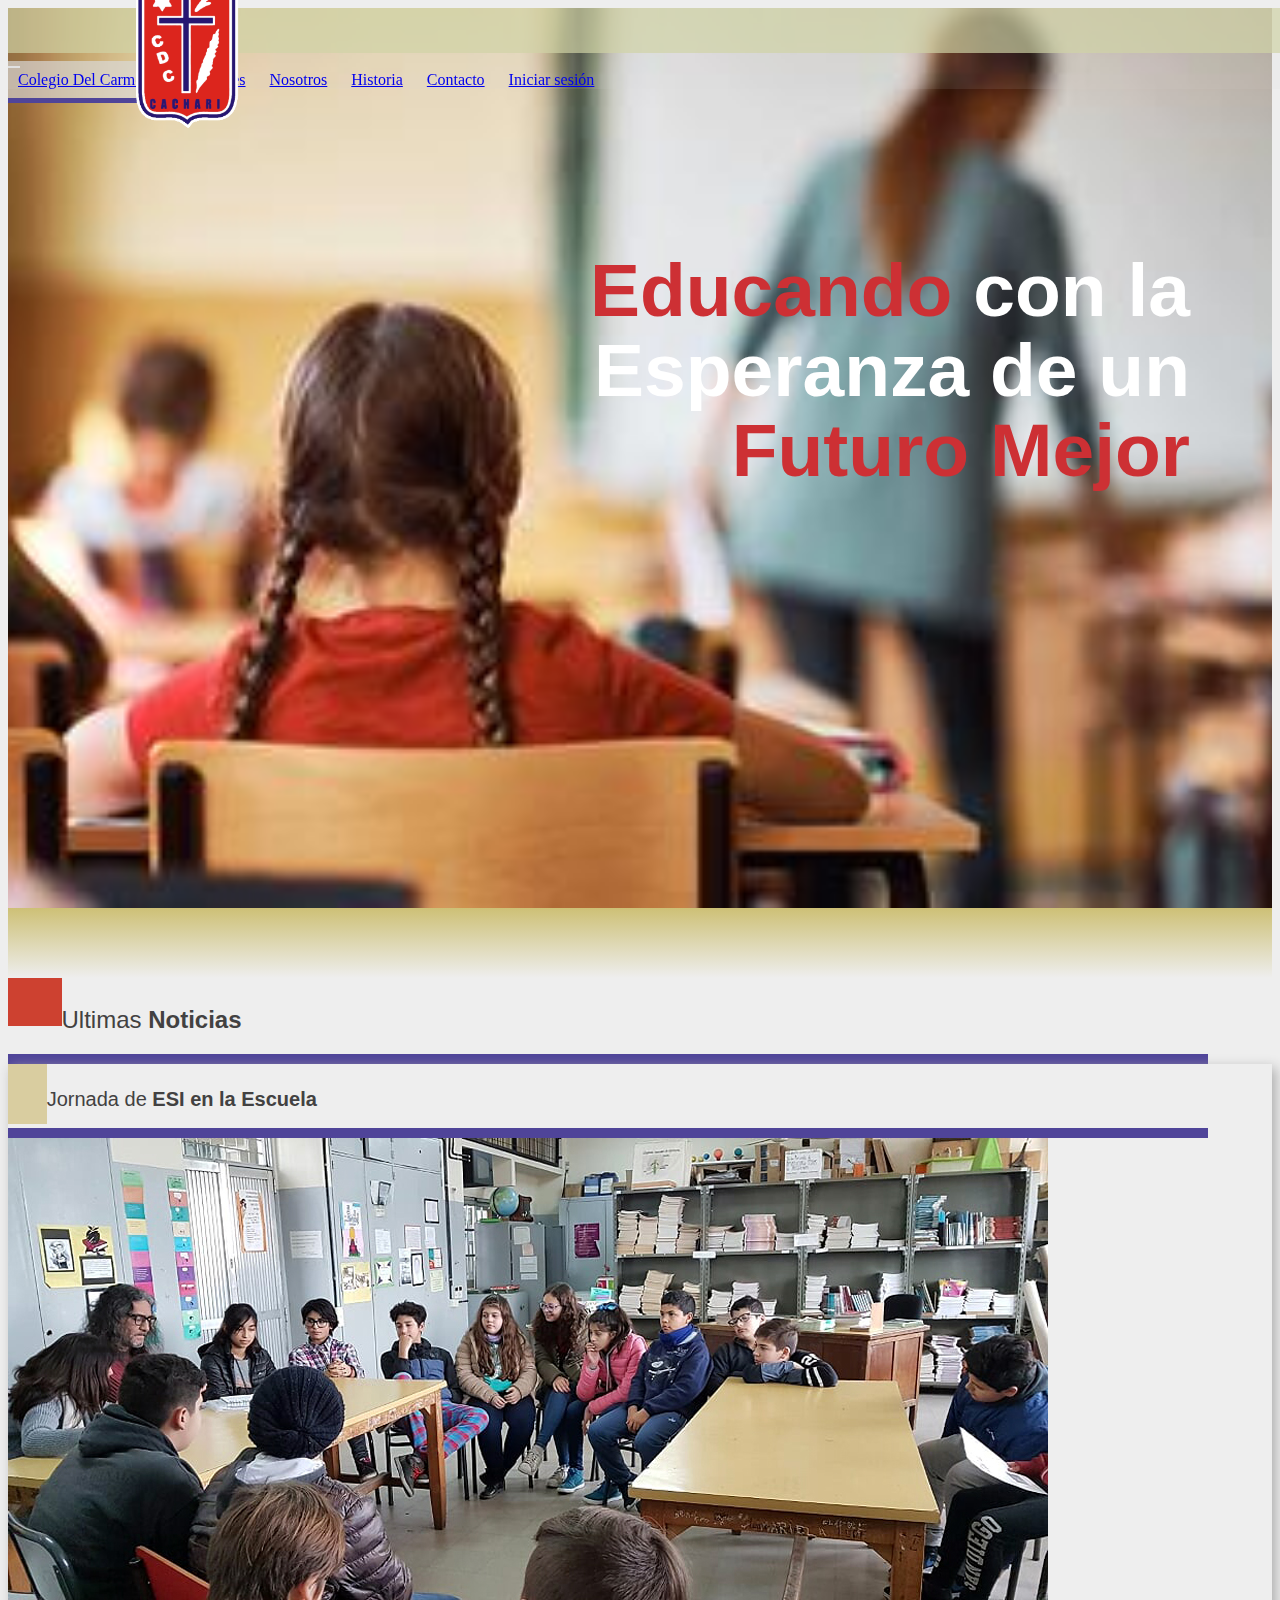
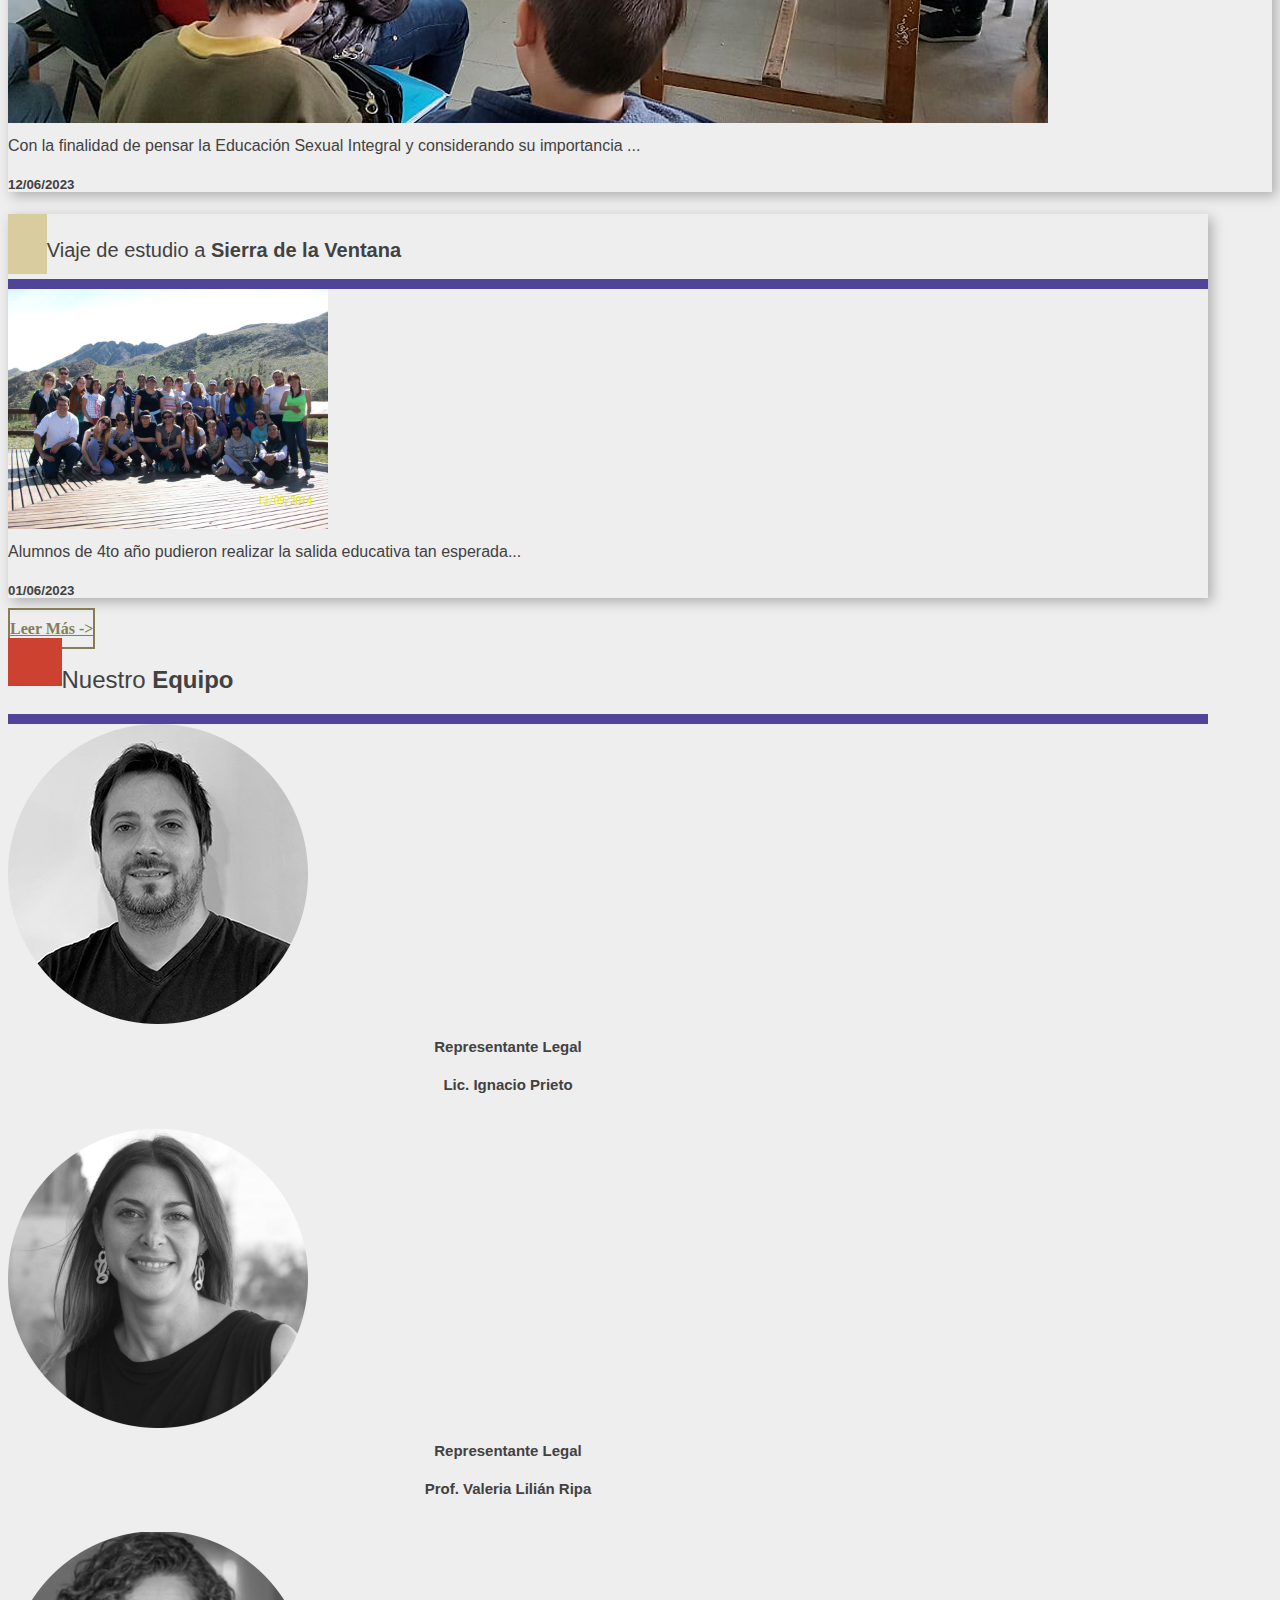
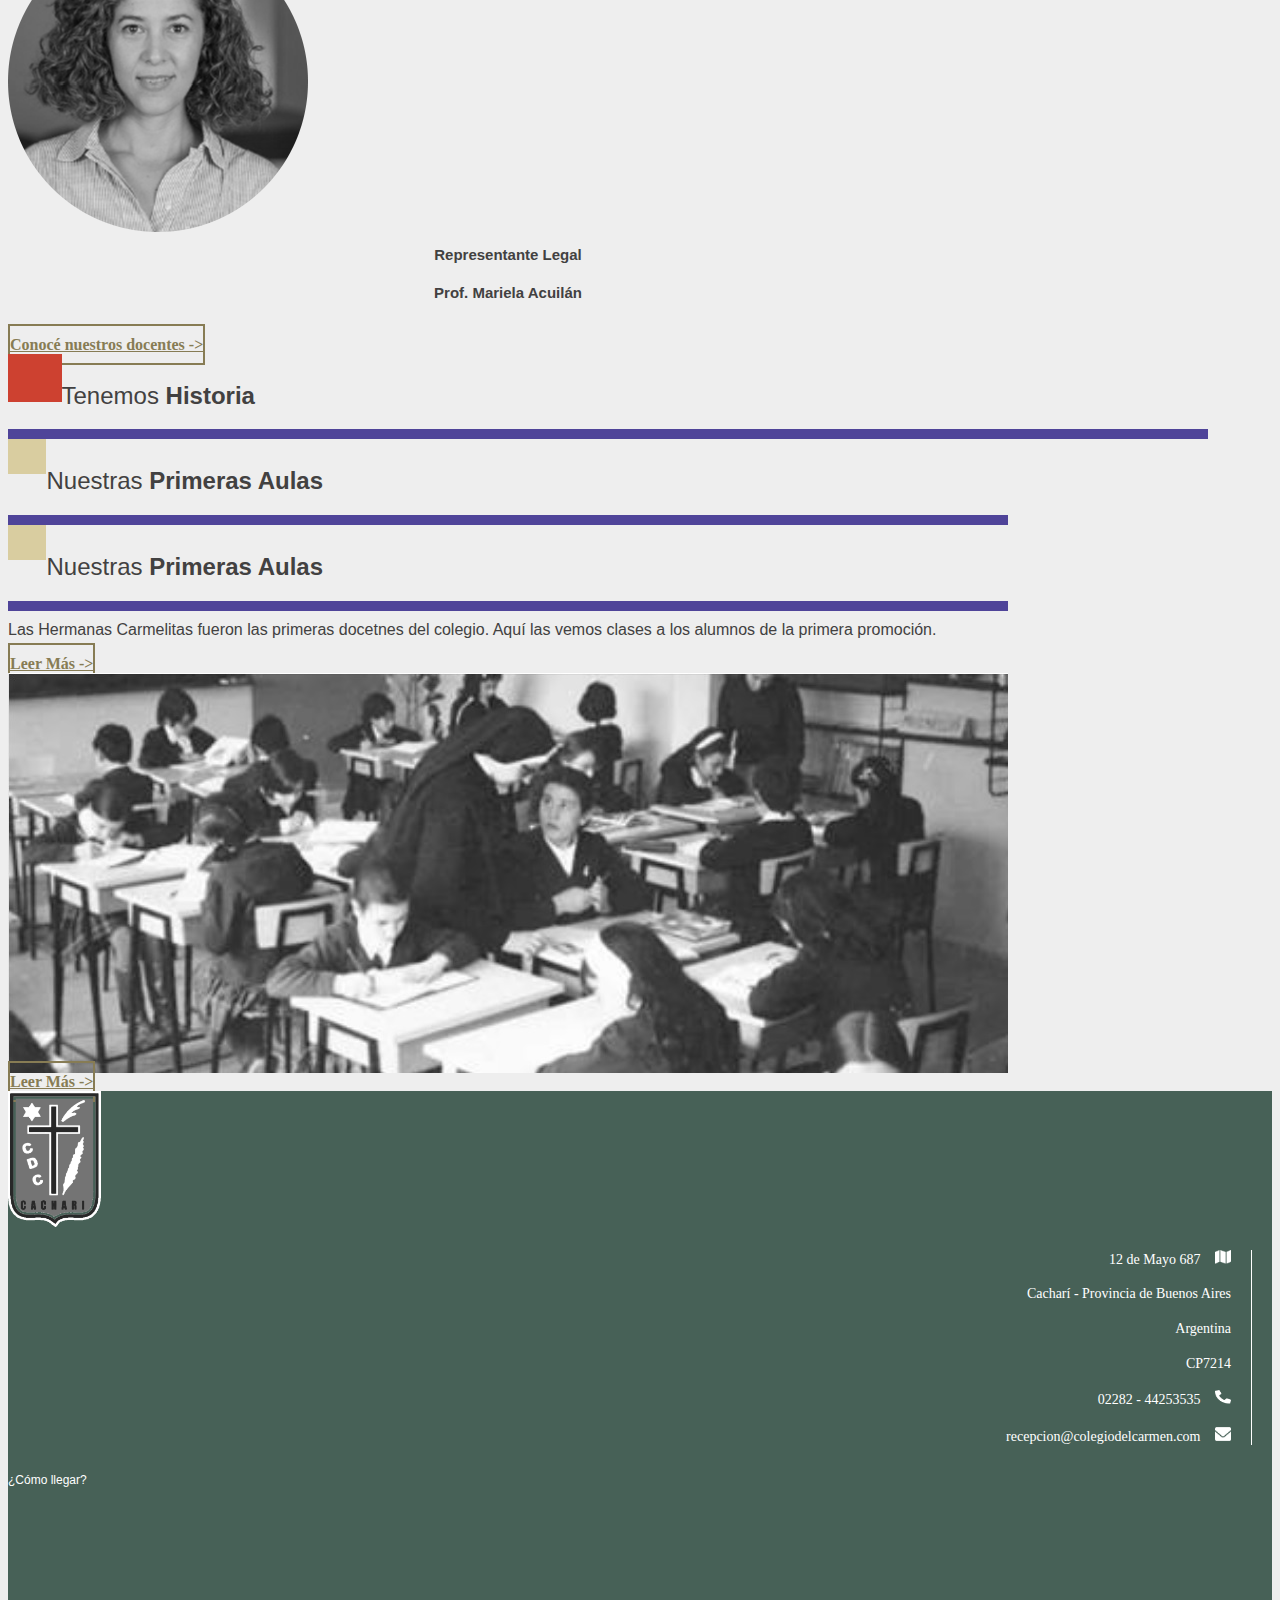
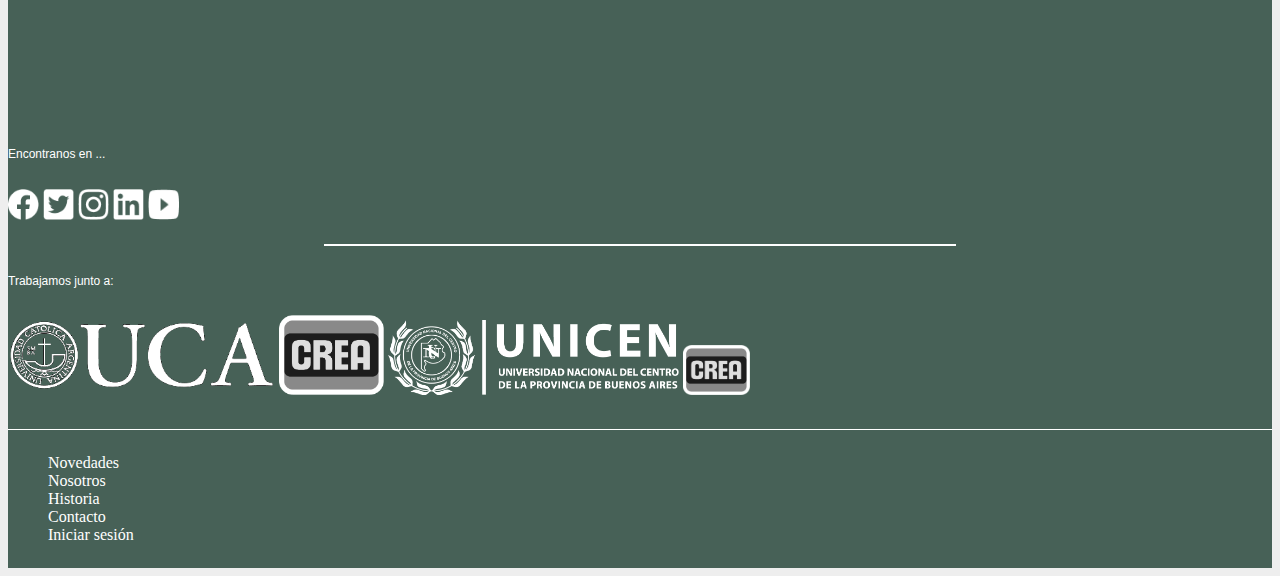
==== index.html @ 720bbff2 "register y comment corregido estilos" ====
<!DOCTYPE html>
<html lang="en">

<head>
    <meta charset="UTF-8">
    <meta http-equiv="X-UA-Compatible" content="IE=edge">
    <meta name="viewport" content="width=device-width, initial-scale=1.0">
    <title>Document</title>

    <link rel="stylesheet" href="./css/style.css">
    <link href="https://cdn.jsdelivr.net/npm/bootstrap@5.3.0/dist/css/bootstrap.min.css" rel="stylesheet"
        integrity="sha384-9ndCyUaIbzAi2FUVXJi0CjmCapSmO7SnpJef0486qhLnuZ2cdeRhO02iuK6FUUVM" crossorigin="anonymous">
</head>

<body class="w-100 p-0 m-0 h-100">

    <div class="container p-0 m-0 w-100">

        <div class="navigation-section">
            <div class="top-nav d-none d-sm-block"></div>
            <nav class="navbar navbar-expand-lg bg-body-tertiary p-0">
                <div class="container-fluid">
                    <a class="navbar-brand" href="index.html"><img src="./img/escudo_big.png" alt=""></a>

                    <button class="navbar-toggler" type="button" data-bs-toggle="collapse"
                        data-bs-target="#navbarNavAltMarkup" aria-controls="navbarNavAltMarkup" aria-expanded="false"
                        aria-label="Toggle navigation">
                        <span class="navbar-toggler-icon"></span>
                    </button>
                    <div class="collapse navbar-collapse" id="navbarNavAltMarkup">
                        <div class="navbar-nav">
                            <a class="nav-link active" aria-current="page" href="index.html">Colegio Del Carmen</a> 
                            <a class="nav-link" href="news.html">Novedades</a>
                            <a class="nav-link" href="nosotros.html">Nosotros</a>
                            <a class="nav-link" href="history.html">Historia</a>
                            <a class="nav-link" href="comment.html">Contacto</a>
                            <a class="nav-link" href="login.html">Iniciar sesión</a>
                        </div>
                    </div>
                </div>
            </nav>
        </div>

        <div class="header">
            <div class="lema">
                <h1><span>Educando</span> con la Esperanza de un <span>Futuro Mejor</span></h1>
            </div>
        </div>

        <div class="separador"></div>



        <section class="">

            <!-- Noticias -->
            <div class="continer">
                <div class="article-header col-12 col-sm-6">
                    <div></div>
                    <h2 class="w-100 w-sm-50 text-center m-0 align-text-bottom">Ultimas <span>Noticias</span></h2>
                </div>
            </div>

            <article class="pe-4 ps-4 p-sm-0 d-block d-sm-flex mb-5 justify-content-center mt-4">

                <div class="container card-news p-4 m-sm-4 w-sm-50 col-12 col-sm-4">
                    <div class="article-header w-100">
                        <div class="article-sub-news"></div>
                        <h2 class="pb-0 ps-3 pt-0 w-100 text-start m-0 align-text-bottom">Jornada de <span>ESI en la
                                Escuela</span></h2>
                    </div>
                    <div class="w-100">
                        <img src="./img/noticia_1.jpg" alt="" class="w-100  mt-4">
                    </div>
                    <p class="lh-lg fw-lighter mt-3">
                        Con la finalidad de pensar la Educación Sexual Integral y considerando su importancia ...
                    </p>
                    <h5 class="text-end mb-0">12/06/2023</h5>
                </div>

                <div class="card-news p-4 m-sm-4 w-sm-50 col-12 col-sm-4">
                    <div class="article-header w-100">
                        <div class="article-sub-news"></div>
                        <h2 class="pb-0 ps-3 pt-0 w-100 text-start m-0 align-text-bottom">Viaje de estudio a
                            <span>Sierra de la Ventana</span></h2>
                    </div>
                    <div class="w-100 ">
                        <img src="./img/noticia_1_cuerpo.jpg" alt="" class="w-100  mt-4 alto">
                    </div>
                    <p class="lh-lg fw-lighter mt-3">
                        Alumnos de 4to año pudieron realizar la salida educativa tan esperada...
                    </p>
                    <h5 class="text-end mb-0">01/06/2023</h5>
                </div>

            

            </article>
            <div class="container d-flex justify-content-center ps-4 pe-4 w-sm-25 mb-5 mb-sm-0 pt-2">
                <a class="btn btn-class col-12 col-sm-5" href="news.html" role="button">Leer Más -></a>
            </div>

            <div class="p-2"></div>

            <!-- Equipo -->
            <div class="container">
                <div class="article-header col-12 col-sm-6">
                    <div></div>
                    <h2 class="w-100 w-sm-50 text-center m-0 align-text-bottom">Nuestro <span>Equipo</span></h2>
                </div>
            </div>

            <article class="container-article container d-flex flex-wrap justify-content-evenly mb-5 mx-sm-auto pt-5">
                <div class="team-card col-6 mt-4 col-sm-4 col-xl-3">
                    <div class="d-flex justify-content-center">
                        <img src="./img/team_1.png" alt="" class="w-75">
                    </div>
                    <h5>Representante Legal</h5>
                    <h6>Lic. Ignacio Prieto</h6>
                </div>
                <div class="team-card col-6 mt-4 col-sm-4 col-xl-3">
                    <div class="d-flex justify-content-center">
                        <img src="./img/team_2.png" alt="" class="w-75">
                    </div>
                    <h5>Representante Legal</h5>
                    <h6>Prof. Valeria Lilián Ripa</h6>
                </div>
                <div class="team-card col-6 mt-4 col-sm-4 col-xl-3">
                    <div class="d-flex justify-content-center">
                        <img src="./img/team_3.png" alt="" class="w-75">
                    </div>
                    <h5>Representante Legal</h5>
                    <h6>Prof. Mariela Acuilán</h6>
                </div>
                <div class=" d-block d-flex justify-content-center w-100 ps-4 pe-4 pt-5 pb-5">
                    <a class="btn btn-class" href="history.html" role="button">Conocé nuestros docentes -></a>
                </div>
                
        
            </article>

            <!-- Equipo -->
            <div class="container">
                <div class="article-header col-12 col-sm-6">
                    <div></div>
                    <h2 class="w-100 w-sm-50 text-center m-0 align-text-bottom">Tenemos <span>Historia</span></h2>
                </div>
            </div>

            <article class="container container-article mb-4">


                <div class="ps-4 pe-4 p-sm-0">
                    <div class="d-sm-none d-flex article-header w-100 w-sm-50 mt-4">
                            <div class="article-sub"></div>
                            <h2 class="pb-0 ps-3 pt-0 w-100 text-start m-0 d-flex align-items-center">Nuestras <span class="ms-1"> Primeras Aulas</span></h2>
                    </div>
                </div>
    
                <div class="d-flex flex-column flex-sm-row flex-sm-row-reverse p-4 mt-sm-4">
                    

                    <div class="d-flex flex-column justify-content-between ps-sm-4">
                        <div class="d-none d-sm-flex article-header w-100 ">
                            <div class="article-sub"></div>
                            <h2 class="pb-0 ps-3 pt-0 w-100 text-start m-0 d-flex align-items-center">Nuestras <span span class="ms-1"> Primeras Aulas</span></h2>
                        </div>
                        <p class="lh-lg fw-lighter mt-sm-4">
                            Las Hermanas Carmelitas fueron las primeras docetnes del colegio.  Aquí  las  vemos clases  a  los  alumnos  de  la primera promoción.
                        </p>
                        <div class="d-none d-sm-block d-flex justify-content-center w-100 mt-4">
                            <a class="btn btn-class" href="#" role="button">Leer Más -></a>
                        </div>
                    </div>
                    <div class="box-img-hist-home">
                        <img src="./img/historia_1.jpg" alt="" class="">
                    </div>
    
                </div>

                <div class="d-sm-none d-block d-flex justify-content-center w-100 ps-4 pe-4">
                    <a class="btn btn-class" href="history.html" role="button">Leer Más -></a>
                </div>
    
            </article>

        </section>

        <footer class="p-4 pb-sm-0 px-sm-5 mt-4 d-flex flex-column align-content-center">
            <div class="container d-sm-flex">
                <div class="footer-escudo d-flex justify-content-center d-flex align-items-center mx-auto mb-4 mb-sm-0 col-12 col-sm-1">
                    <img src="./img/escudo_b&w.png" alt="">
                </div>
                <div class="my-4 my-sm-0 col-12 col-sm-5 d-flex justify-content-center flex-column">
                    <h4>12 de Mayo 687 <span><img src="./img/icon_mapa.png" alt=""></span></h4>
                    <h4 class="me-4 pe-2">Cacharí - Provincia de Buenos Aires</h4>
                    <h4 class="me-4 pe-2">Argentina</h4>
                    <h4 class="me-4 pe-2">CP7214</h4>
                    <h4>02282 - 44253535 <span><img src="./img/icon_tel.png" alt=""></span></h4>
                    <h4>recepcion@colegiodelcarmen.com <span><img src="./img/icon_mail.png" alt=""></span></h4>
                </div>
                <div class="mt-4 col-12 col-sm-6">
                    <h6 class="text-end">¿Cómo llegar?</h6>
                    <iframe src="https://www.google.com/maps/embed?pb=!1m14!1m12!1m3!1d205518.56249482004!2d-59.41587214693602!3d-36.403689784804094!2m3!1f0!2f0!3f0!3m2!1i1024!2i768!4f13.1!5e0!3m2!1ses!2sar!4v1688158934964!5m2!1ses!2sar" 
                    class="w-100" height="200" style="border:0;" allowfullscreen="" loading="lazy" referrerpolicy="no-referrer-when-downgrade"></iframe>
                </div>
            </div>

            <div class="mt-4 social">
                <h6 class="text-center">Encontranos en ...</h6>
                <div class="d-flex justify-content-center">
                    <img class="mx-2" src="./img/icon_fb.png" alt="">
                    <img class="mx-2" src="./img/icon_twitter.png" alt="">
                    <img class="mx-2" src="./img/icon_ig.png" alt="">
                    <img class="mx-2" src="./img/icon_ln.png" alt="">
                    <img class="mx-2" src="./img/icon_ytb.png" alt="">
                </div>
                <hr>
            </div>
            
            <div class="trabajamos-con">
                <h6 class="mt-4">Trabajamos junto a:</h6>
                <div class="d-flex flex-wrap justify-content-around">
                    <img class="logo-uca" src="./img/logo_uca.png" alt="">
                    <img class="logo-crea d-none d-sm-block" src="./img/logo_crea.png" alt="">
                    <img class="logo-unicen"src="./img/logo_unicen.png" alt="">
                    <img class="logo-crea-mobile mt-3 d-block d-sm-none"src="./img/logo_crea.png" alt="">
                </div>
            </div>
            <div class="mb-sm-0 pb-0 footer-menu d-none d-sm-block">
                <ul class="d-flex justify-content-center">
                    <li class="mx-3">
                        <a href="news.html">Novedades</a>
                    </li>
                    <li class="mx-3">
                        <a href="nosotros.html">Nosotros</a>
                    </li>
                    <li class="mx-3">
                        <a href="history.html">Historia</a>
                    </li>
                    <li class="mx-3">
                        <a href="comment.html">Contacto</a>
                    </li>
                    <li class="mx-3">
                        <a href="login.html">Iniciar sesión</a>
                    </li>
                </ul>
            </div>

        </footer>


    </div>



    <script src="https://cdn.jsdelivr.net/npm/@popperjs/core@2.11.8/dist/umd/popper.min.js"
        integrity="sha384-I7E8VVD/ismYTF4hNIPjVp/Zjvgyol6VFvRkX/vR+Vc4jQkC+hVqc2pM8ODewa9r"
        crossorigin="anonymous"></script>
    <script src="https://cdn.jsdelivr.net/npm/bootstrap@5.3.0/dist/js/bootstrap.min.js"
        integrity="sha384-fbbOQedDUMZZ5KreZpsbe1LCZPVmfTnH7ois6mU1QK+m14rQ1l2bGBq41eYeM/fS"
        crossorigin="anonymous"></script>
</body>

</html>
---- css/style.css ----
h1, h2, p, h5, h6{
    font-family: Arial, Helvetica, sans-serif !important;
}
h1,footer h4, footer h6{
    color: white !important;
}

h2, p, h5, h6{
    font-family: Arial, Helvetica, sans-serif !important;
    color: #424141 !important;
}
body{
    background-color: rgb(238, 238, 238);
}
p{
    font-size: 16px;
    margin-top: 10px !important;
}
.ligther{
    color: #8b8b8b !important;
}
/* .news_section .history-section{
    margin-top: 40px;
    border-bottom: 1px solid   #7c2225;
} */
.navbar-toggler{
    border: none !important;
    justify-content: flex-end !important;
}
.navigation-section{
    width: 100%;
    margin-left: 0px;
    margin-right: 0px;
    /* position: sticky; */
    position: fixed;
    z-index: 10 !important;
}
.navbar .container-fluid {
    background: rgba(217, 217, 217, 0.1) !important;
    width: 100% !important;
    margin: 0px !important;
}
.navbar-brand img{
    position: absolute;
    align-items: end !important;
    width: 15% !important;
    left: 15px;
    top: 5px;
}
.active{
    background-color: rgba(217,217,217,0.67) !important;
    border-bottom: 5px solid rgba(79,68,153,1) !important;
}
.nav-link{
    text-align: end;
    padding: 10px !important;
}
.header{
    background-image: url('../img/primer\ cuatri.jpeg');
    background-repeat: no-repeat;
    background-size: cover;
    height: 100vh;
    width: 100%;
    background-position: center;
}
.admin{
    background-image: url('../img/admin.jpeg');
    background-repeat: no-repeat;
    background-size: cover;
}
.lema{
    position: absolute;
    width: 350px;
    height: 194px;
    right: 10px;
    top: 150px;
    z-index: 1;
}
.lema h1{
    font-family: 'Inter';
    font-size: 40px;
    line-height: 50px;
    text-align: right;
    color: aliceblue;
}
.lema h1 span, .box-titulo-articulo span{
    font-weight: bold;
    color: #CD3034;
}
section div{
    max-width: 1200px !important;

}
/* .card-group {
    margin-top: 150px;
    margin-bottom: 50px;
    margin-left: 50px;
    margin-right: 50px;
}

.card-title{
    margin: 20px;
    border-bottom: 7px solid #4F4499;
    z-index: 20;
} */

/* .card{
    margin: 10px !important; 
    margin-top: 50px;
} */
.btn-leer{
    position: absolute;
    margin-top: 15px;
    margin-bottom: 15px;
    margin-left: 30px;
    margin-right: 30px;
    font-style: normal;
    font-weight: 300;
    font-size: 20px;
    text-align: center;
    color: #877C54;
    } 
.div-leer{
    margin-left: 70px;
    width: 70%;
    height: 50px;
    border: 1px solid  #877C54 !important ;
    display: flex;
    justify-content: center;
    align-items: flex-start;
} */
.leer{
    padding-bottom: 20px;
} 
/*
.col{
    margin-left: 30px;
}*/
.history-tittle{
    margin: 15px;
}
.history-div{
    padding-top: 50px;
    padding-bottom: 50px;
}
.history-text{
    margin-bottom: 30px;
}
.separador{
    background: linear-gradient(180deg, rgba(181, 158, 28, 0.574) 0%, rgba(255,255,255,0) 100%);
    width: 100%;
    height: 70px;
}
.article-header{
    display: flex;
    border-bottom: 10px solid #4F4499;
}
.article-header div{
    width: 56px;
    height: 48px;
    background-color: #CD4130;
}
.equipo-home{
    max-width: 70% !important;
}

.card-text{
    text-align: justify;
}
@media (min-width: 720px){
.container.container-article, .container-article{
    max-width: 1000px !important;
    } 
}

.article-header h2{
    padding-top: 8px;
    width: 100%;
    font-weight: lighter !important;
}
.article-header span{
    font-weight: bold;
}
.article-sub-news{
    background-color: rgba(181,150,28,0.37) !important;
    height: 60px !important;
    width: 40px !important;
}
.article-sub{
    background-color: rgba(181,150,28,0.37) !important;
    height: 35px !important;
    width: 40px !important;
}
.article-sub + h2{
    font-size: 24px;
}
.card-news{
    box-shadow: 4px 4px 12px 0px rgb(174, 174, 174);
}
.card-news h2{
    font-size: 20px;
}
.fs13{
    font-size: 12px !important;
}
.btn-class{
    border: 2px solid #877C54 !important;
    border-radius: 0px !important;
    /* padding-left: 100px !important;
    padding-right: 100px !important;   */
    color: #877C54 !important; 
    font-weight: bold !important; 
    padding-top: 10px !important;
    padding-bottom: 10px !important;
    /* margin-left: 24px !important; */
    /* margin-right: 24px !important; */
    width: 100%;
}
.team-card h5{
    margin-top: 10px;
    font-size: 15px !important;
    text-align: center;
    font-weight: bold;
}
.team-card h6{
    margin-top: -4px;
    font-size: 15px !important;
    text-align: center;
}
.box-img-hist-home{
    height: 400px !important;
    overflow: hidden;
}
footer{
    background-color: #476157;
}
.footer-escudo img{
    width: 93px;
    height: 136px;
}
footer h4{
    font-size: 14px;
    text-align: end;
    font-weight: 300 !important;
}
footer h6{
    font-size: 12px;
    font-weight: 100 !important;
    font-stretch: expanded !important;
}
footer span img{
    width: 16px;
    height: 14px;
    margin-left: 11px;
}
footer .social img{
    width: 31px;
    height: 31px;
}
footer .social hr{
    background-color: white !important;
    border: none !important;
    height: 2px;
    width: 50%;
    margin: 0 auto;
    margin-bottom: 10px !important;
    margin-top: 20px !important;
}
.logo-uca{
    height: 45px;
}
.logo-unicen{
    height: 40px;
    margin-top: 1px;
}
.logo-crea-mobile{
    height: 50px;
}
.header-articulo{
    background-image: url('../img/noticia_2.jpg');
    background-repeat: no-repeat;
    background-size: cover;
    height: 70vh;
    width: 100%;
    background-position: center;
}
.box-titulo-articulo{
    position: absolute;
    width: 90%;
    padding-top: 20px;
    padding-bottom: 15px;
    padding-right: 25px;
    right: 0px;
    top: 150px;
    z-index: 1;
    background-color: rgba(255, 255, 255, 0.9);
    border-bottom: 10px solid #4F4499;
}
.box-titulo-articulo h1{
    color: #747474 !important;
    text-align: right;
}
/* section{
    padding: ;
} */
/* footer div{
    max-width: 1000px;
} */
.img-noti{
    background-image: url("../img/noticia_1_cuerpo.jpg");
    overflow: hidden;
    background-position: center;
    background-size: 100%;
    height: 50vh;
}
.comments{
    margin-top: 80px;
    margin-bottom: 80px;
    /* max-width: 900px !important; */
    border: 1px solid #747474;
    padding: 4px;
}
.box-textarea{
    height: 100px !important;
}

.img-avatar1, .img-avatar2, .img-avatar3, .img-avatar-jorge{
    background-size: cover;
    border-radius: 50%;
    width: 90px !important;
    height: 90px !important;
}
.img-avatar1{
    background-image: url("../img/avatar_1.webp");
}
.img-avatar2{
    background-image: url("../img/avatar_2.jpg");
}
.img-avatar3{
    background-image: url("../img/avatar_3.webp");
}
.img-avatar-jorge{
    background-image: url("../img/avatar_jorge.jpeg");
}
.avatar-login{
    position: fixed;
    top:0;
    right: 0;
    background: rgb(245,246,247) !important;
    margin: 0px;
    width: 165px;
}
.avatar-login .img-avatar3,.avatar-login .img-avatar-jorge{
    margin-left: -45px;
    z-index: 100;
}
.space-login{
    width: 210px;
}


@media only screen and (min-width: 480px) {

    .navbar-nav{
        width: 100% !important;
        justify-content: flex-end !important;
    }
    .top-nav{
        height: 45px;
        width: 100%;
        background-color: rgba(208,211,167,0.72);
    }
    .container{
        max-width: 100% !important;
    }
    .navbar-brand img{
        position: absolute;
        align-items: end !important;
        width: 8% !important;
        left: 10%;
        top: -30px;
    }
    .lema{
        width: 800px;
        height: 194px;
        right: 90px;
        top: 200px;
    }
    .lema h1{
        font-size: 75px !important;
        line-height: 80px !important;
    }
    .h2{
        text-align: start !important;
        margin-left: 15px !important;
    }  
    .logo-uca{
        height: 80px;
    }
    .logo-unicen{
        height: 75px !important;
    }
    .logo-crea{
        height: 80px;
    }
    .footer-menu{
        margin-top: 30px;
        padding-top: 8px;
        padding-bottom: 8px;;
        border-top: 1px solid white;
    }
    .footer-menu li{
        list-style: none;
    }
    .footer-menu li a{
        text-decoration: none ;
        color: white;
    }
    footer > .container > :nth-child(2) {
        border-right: 1px solid white;
        margin-right: 20px;
        padding-right: 20px;
    }
    .box-titulo-articulo{
        position: absolute;
        width: 40%;
    }
    section>.container{
        max-width: 1100px;
    }
    .comments{
        margin-top: 80px;
        margin-bottom: 80px;
        max-width: 70% !important;
        border: 1px solid #c2c2c2;
        /* padding: 50px; */
    }
    .alto{
        height: 240px !important;
    }
}
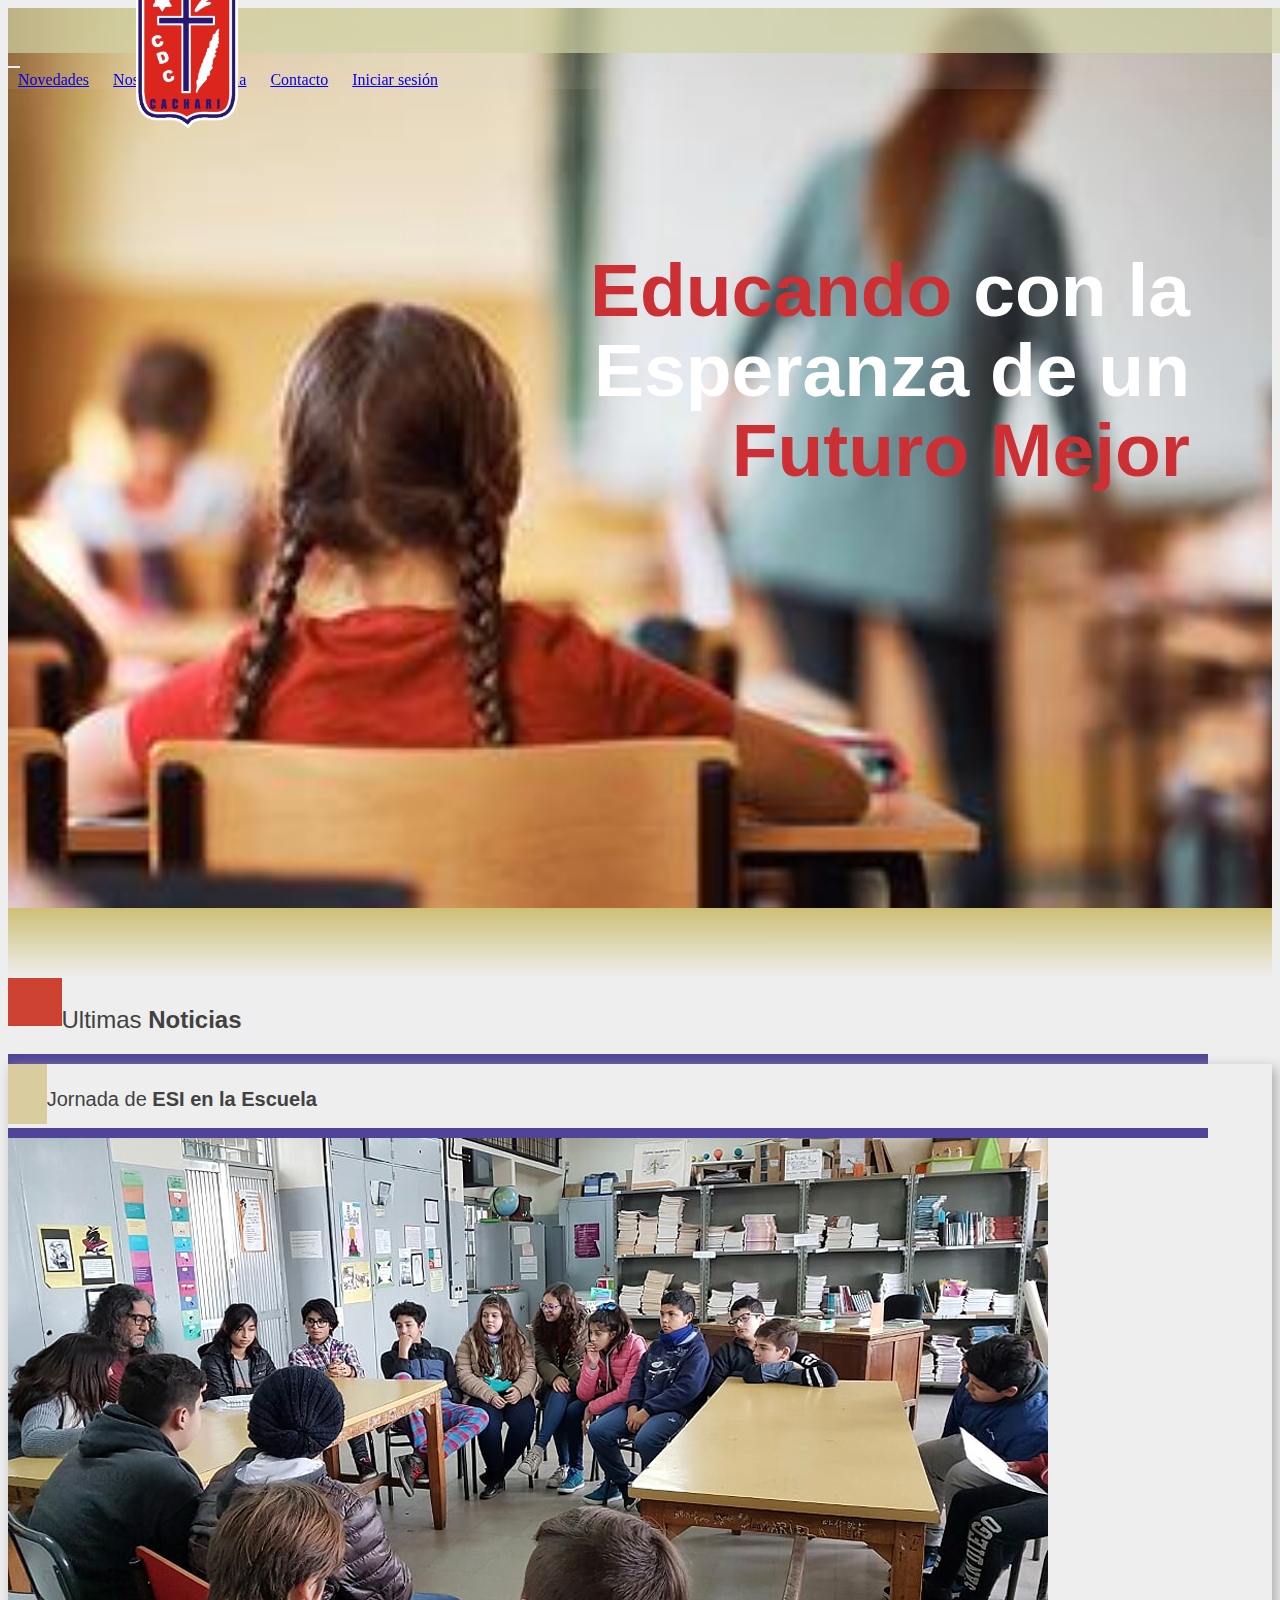
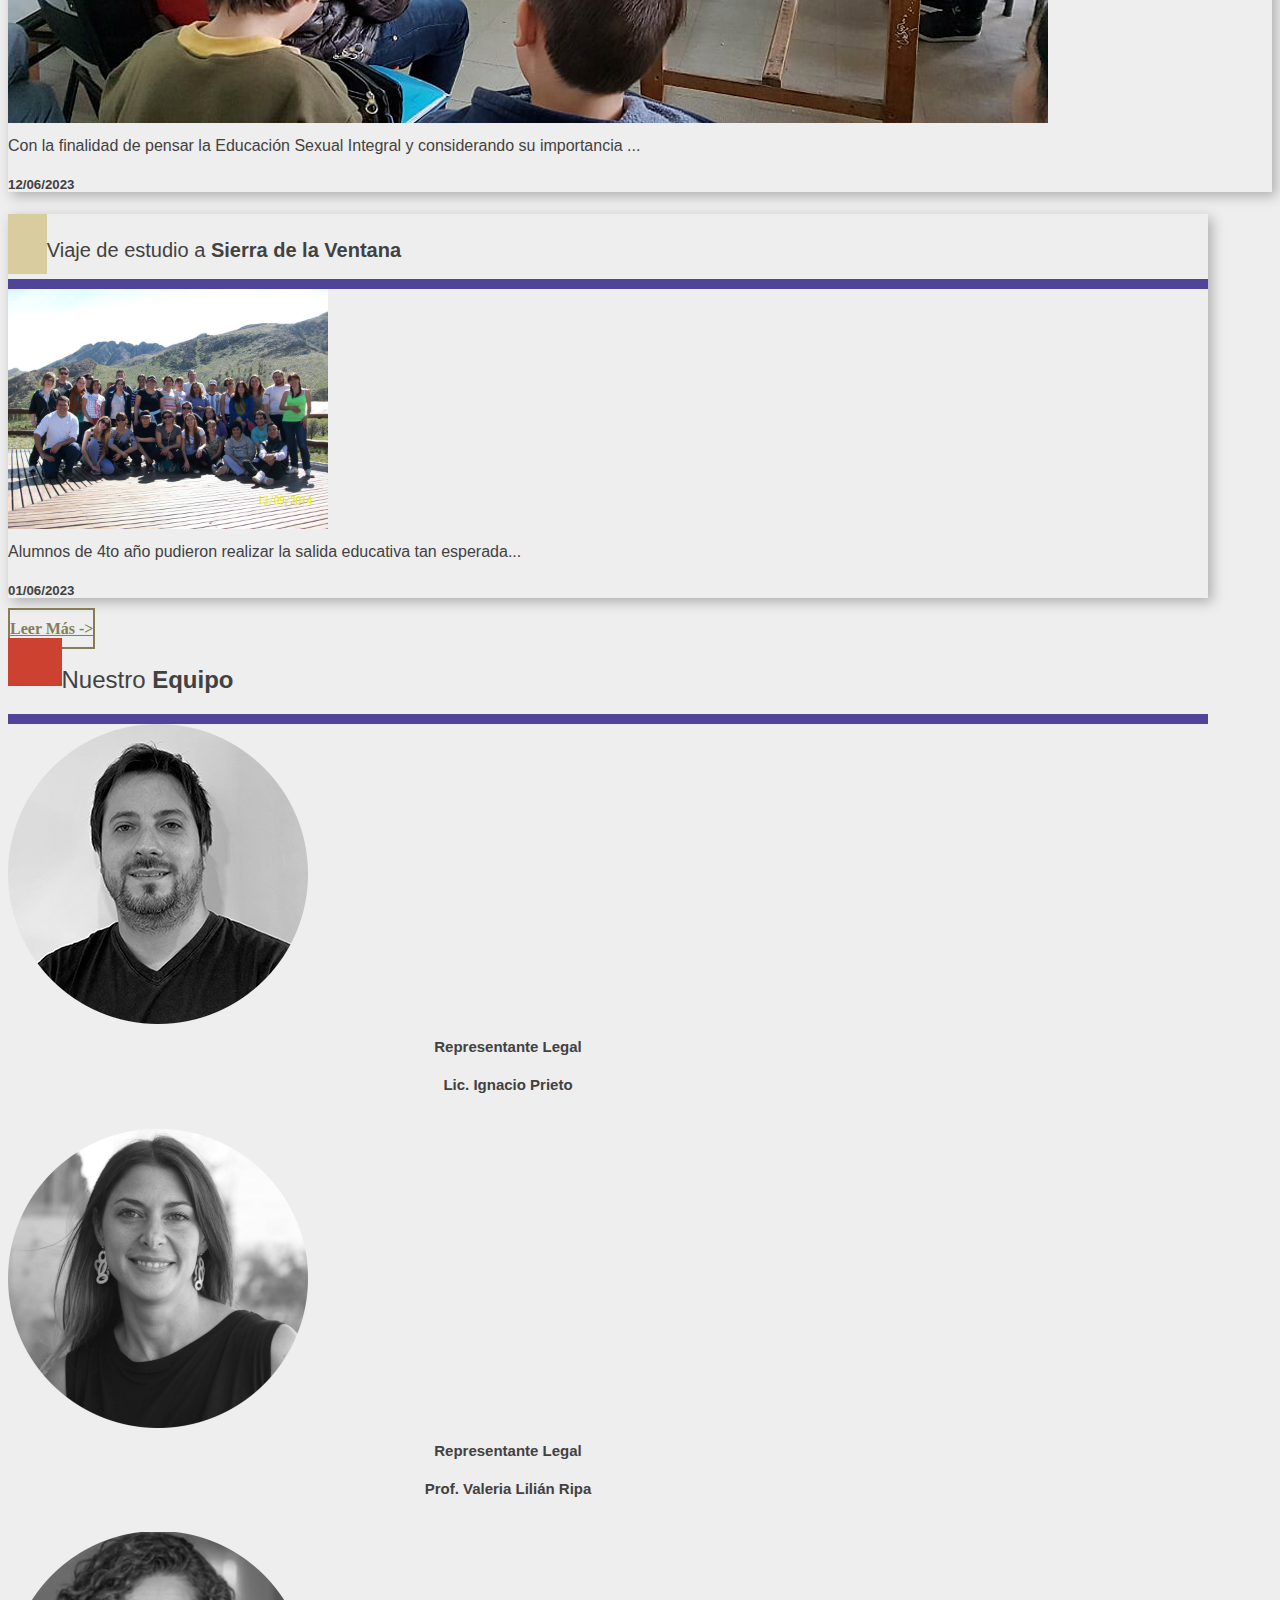
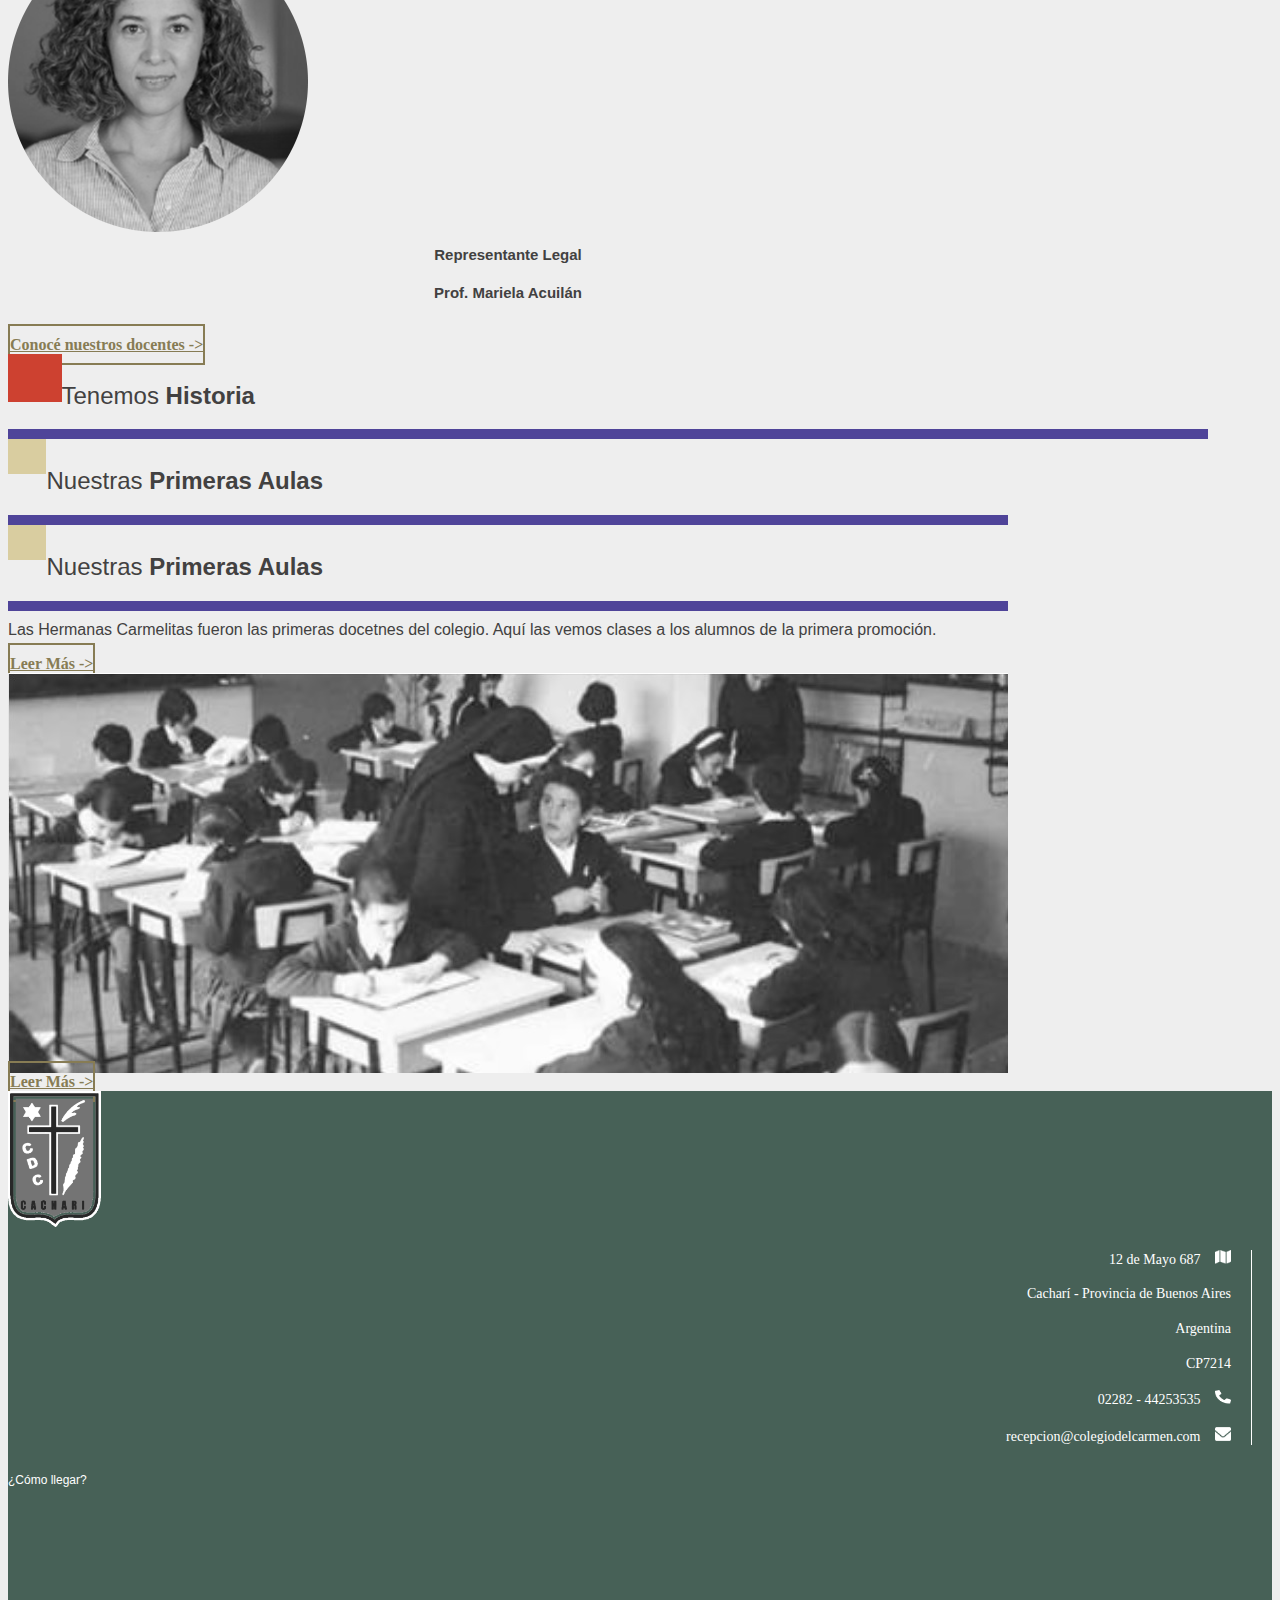
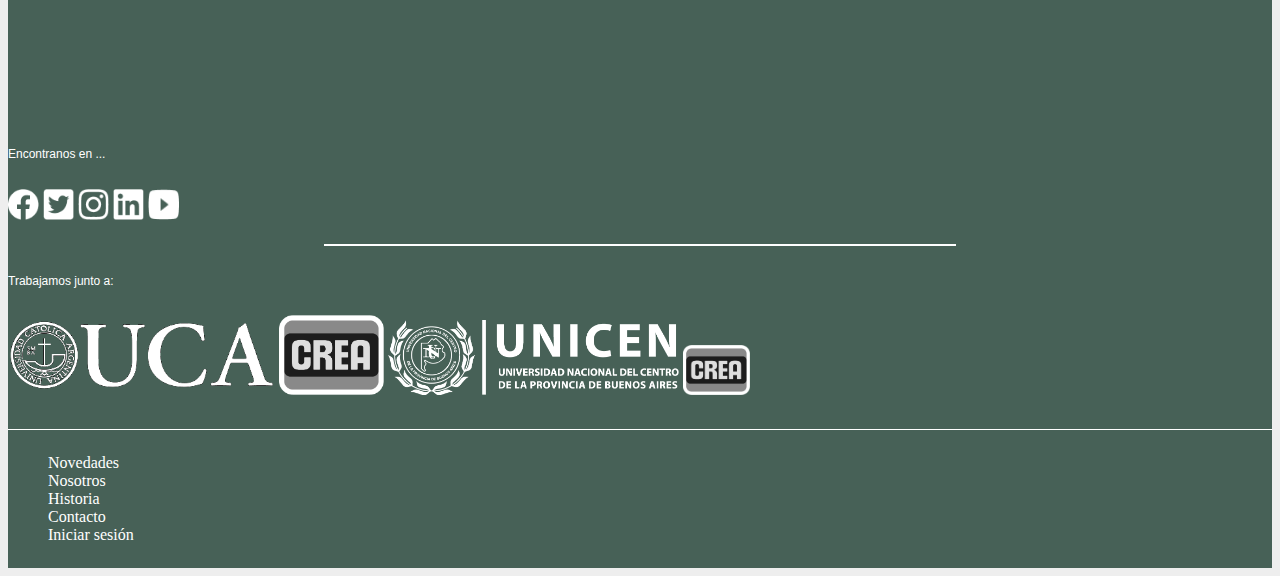
==== commit cd9fb2c6: "post merge" ====
--- a/index.html
+++ b/index.html
@@ -5,7 +5,7 @@
     <meta charset="UTF-8">
     <meta http-equiv="X-UA-Compatible" content="IE=edge">
     <meta name="viewport" content="width=device-width, initial-scale=1.0">
-    <title>Document</title>
+    <title>Colegio Del Carme | Inicio</title>
 
     <link rel="stylesheet" href="./css/style.css">
     <link href="https://cdn.jsdelivr.net/npm/bootstrap@5.3.0/dist/css/bootstrap.min.css" rel="stylesheet"
@@ -29,7 +29,7 @@
                     </button>
                     <div class="collapse navbar-collapse" id="navbarNavAltMarkup">
                         <div class="navbar-nav">
-                            <a class="nav-link active" aria-current="page" href="index.html">Colegio Del Carmen</a> 
+                            <!-- <a class="nav-link active" aria-current="page" href="index.html">Colegio Del Carmen</a>  -->
                             <a class="nav-link" href="news.html">Novedades</a>
                             <a class="nav-link" href="nosotros.html">Nosotros</a>
                             <a class="nav-link" href="history.html">Historia</a>
@@ -54,7 +54,7 @@
         <section class="">
 
             <!-- Noticias -->
-            <div class="continer">
+            <div class="container">
                 <div class="article-header col-12 col-sm-6">
                     <div></div>
                     <h2 class="w-100 w-sm-50 text-center m-0 align-text-bottom">Ultimas <span>Noticias</span></h2>
@@ -132,8 +132,8 @@
                     <h5>Representante Legal</h5>
                     <h6>Prof. Mariela Acuilán</h6>
                 </div>
-                <div class=" d-block d-flex justify-content-center w-100 ps-4 pe-4 pt-5 pb-5">
-                    <a class="btn btn-class" href="history.html" role="button">Conocé nuestros docentes -></a>
+                <div class="w-100 d-flex justify-content-center ps-4 pe-4 pt-5 pb-5">
+                    <a class="btn btn-class col-12 col-sm-6" href="history.html" role="button">Conocé nuestros docentes -></a>
                 </div>
                 
         
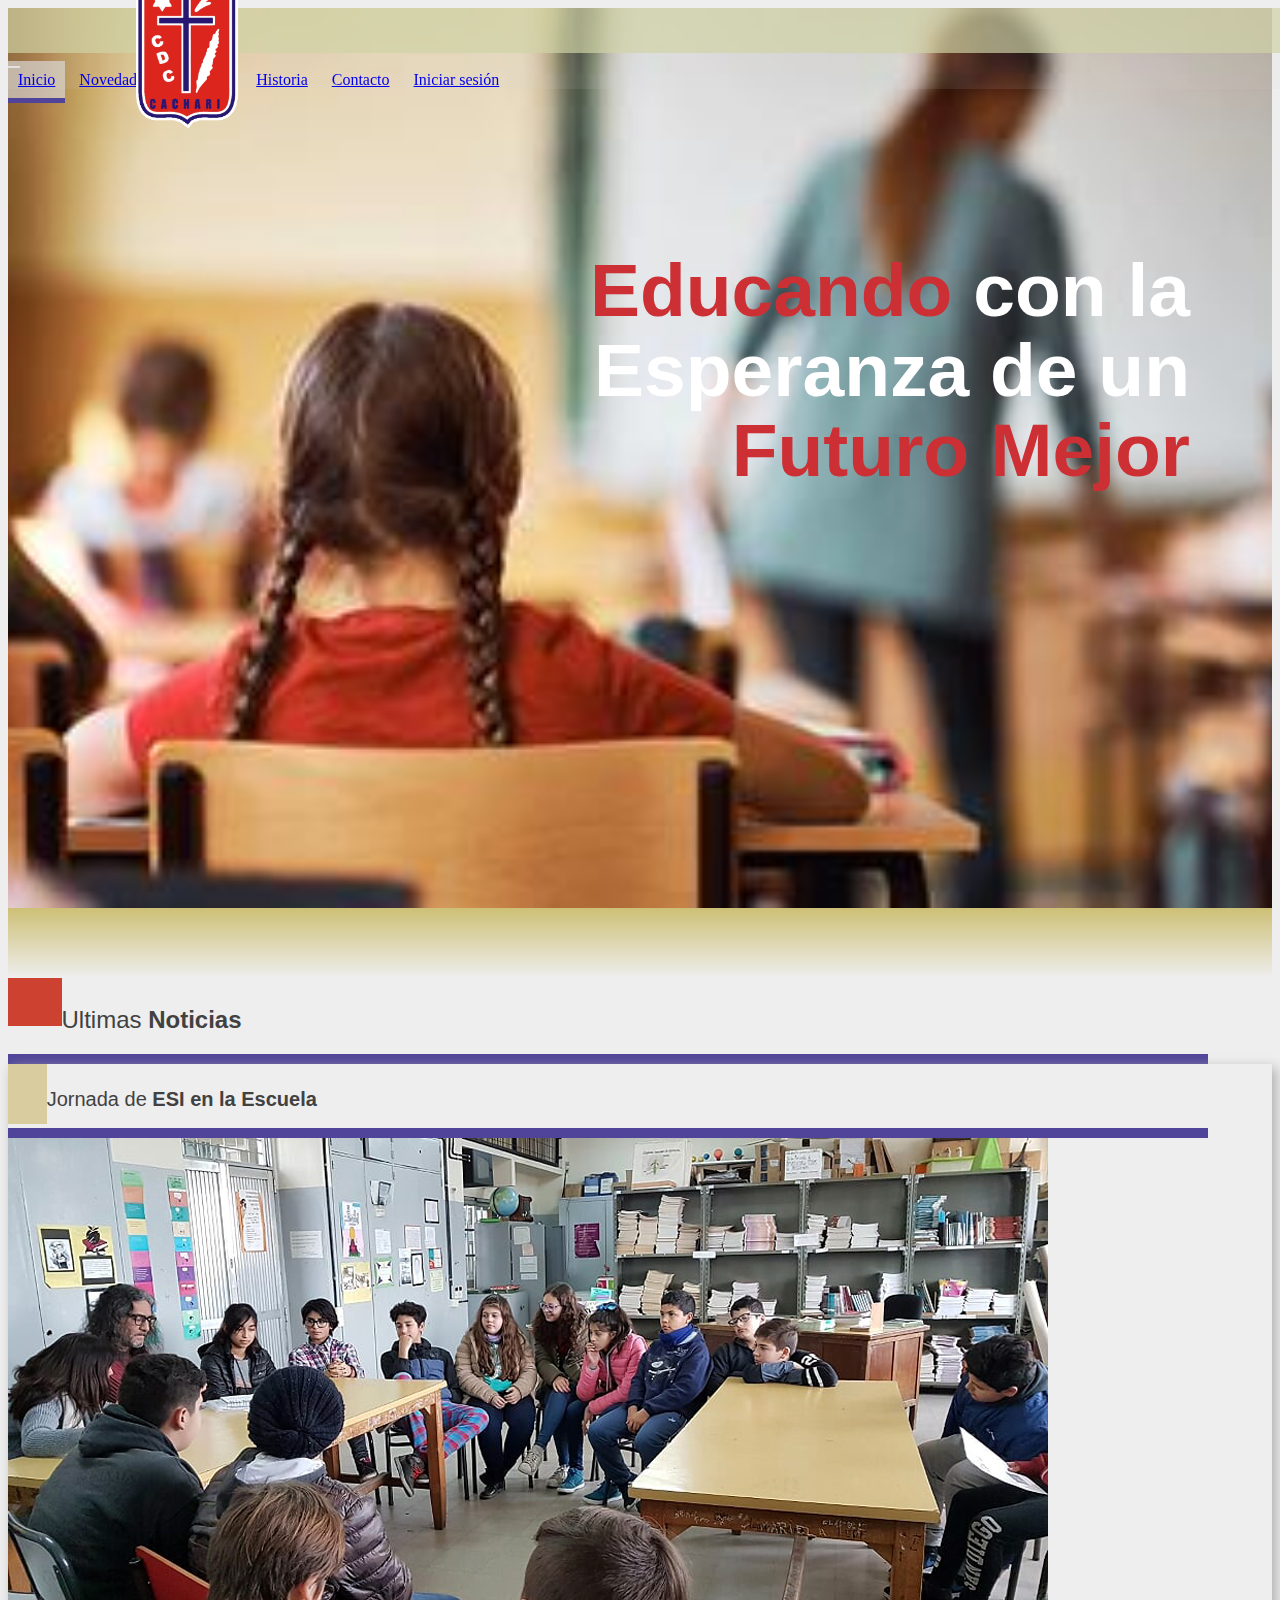
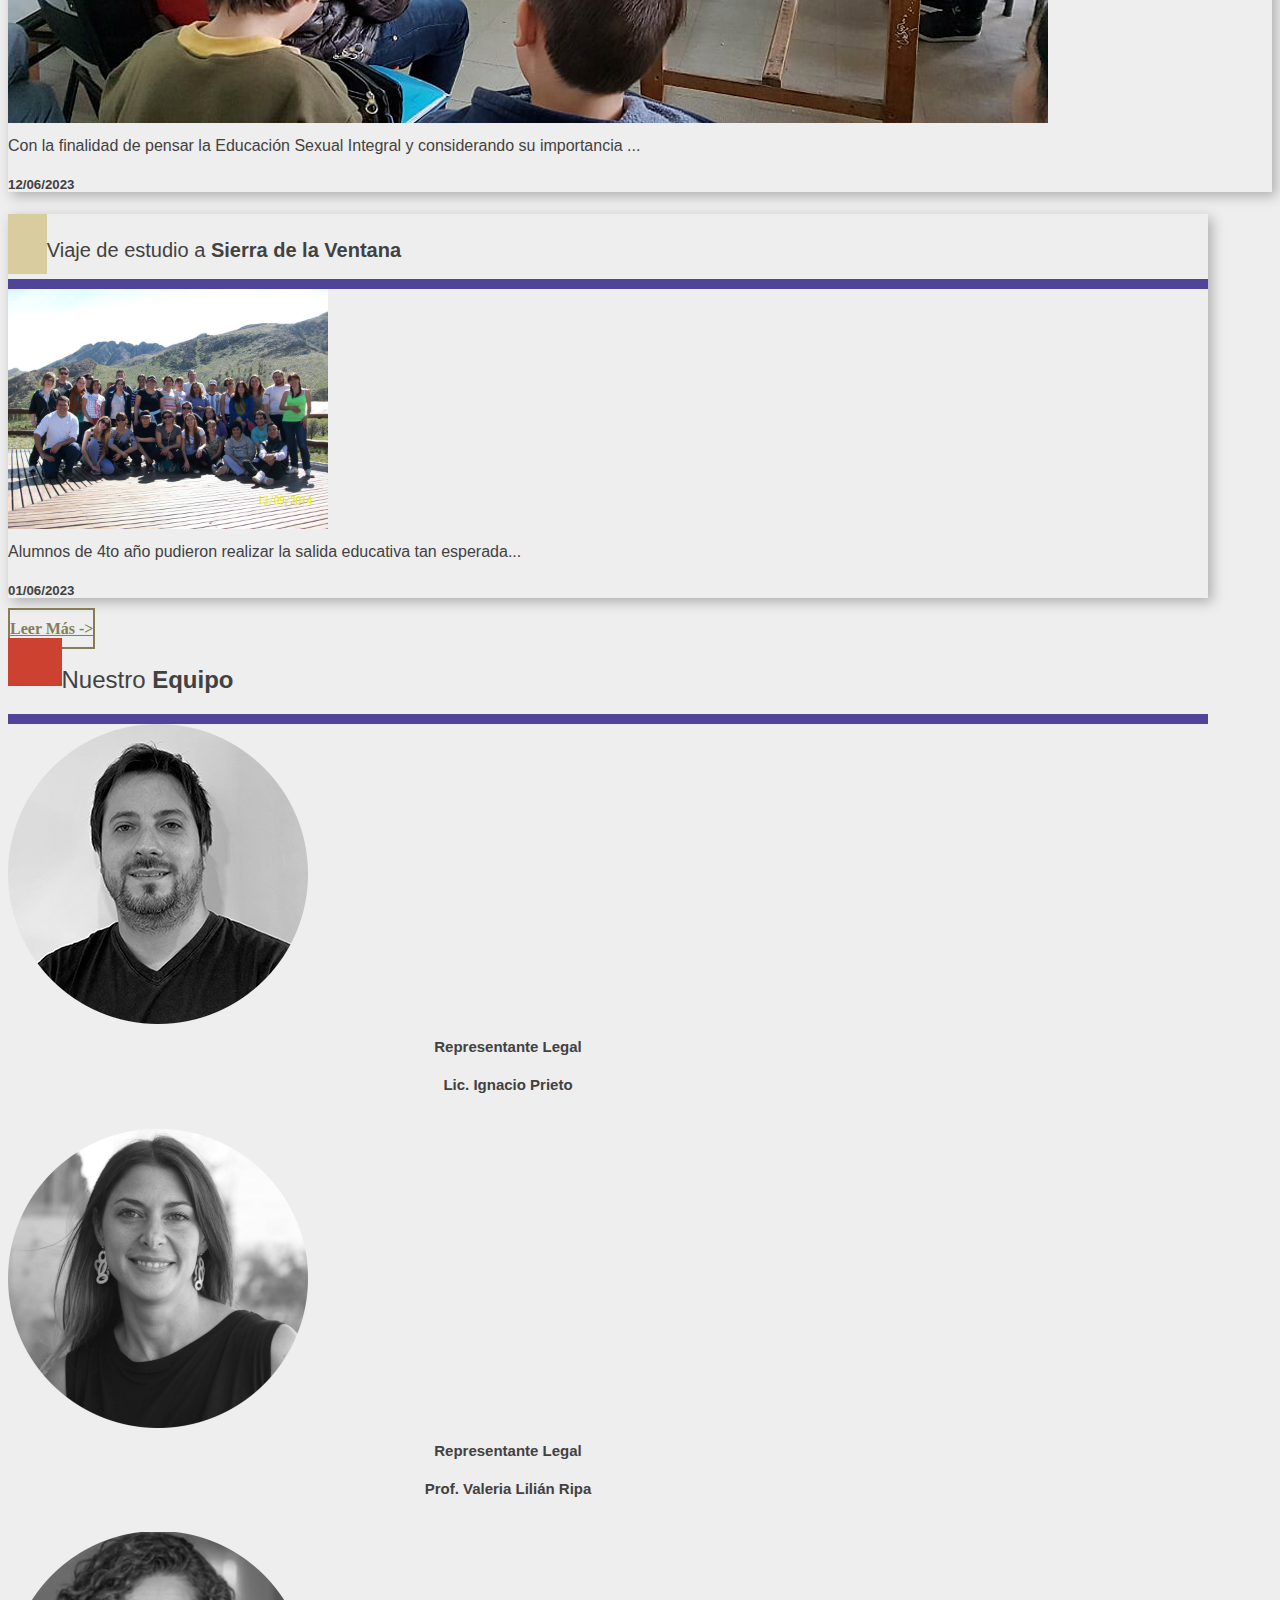
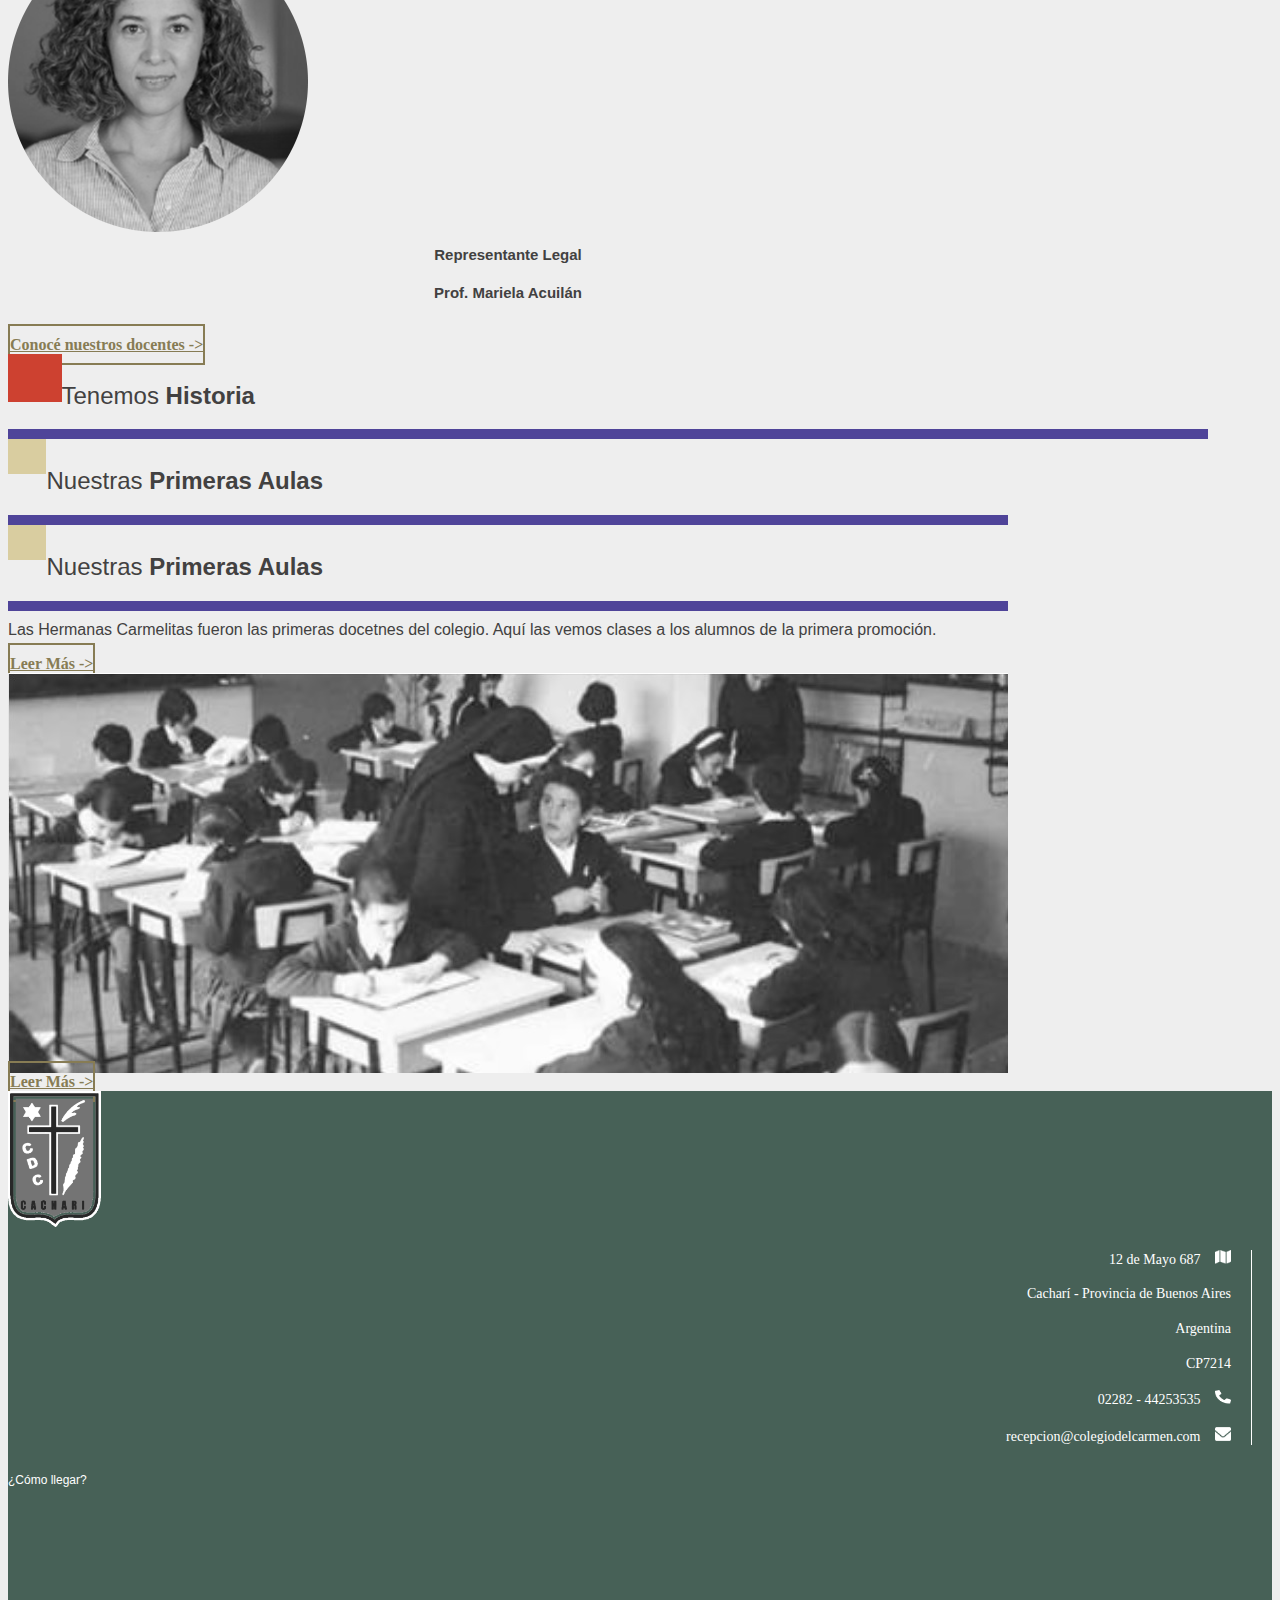
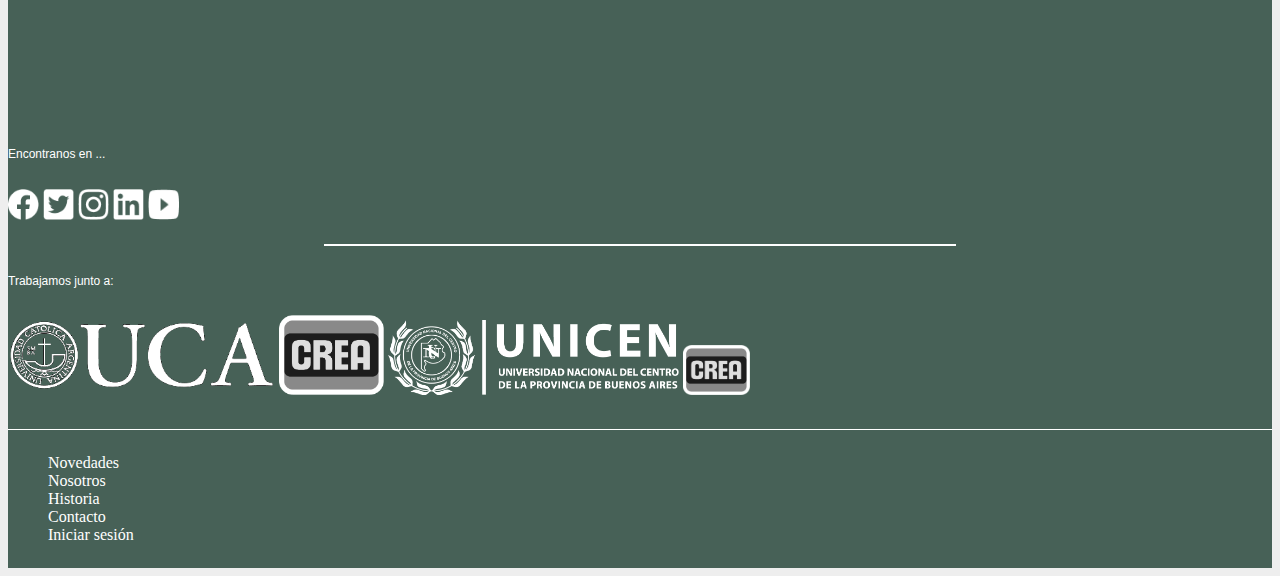
==== commit d2da881f: "version semi final" ====
--- a/index.html
+++ b/index.html
@@ -5,8 +5,8 @@
     <meta charset="UTF-8">
     <meta http-equiv="X-UA-Compatible" content="IE=edge">
     <meta name="viewport" content="width=device-width, initial-scale=1.0">
-    <title>Colegio Del Carme | Inicio</title>
-
+    <title>Colegio Del Carmen | Inicio</title>
+    <link rel="icon" href="./img/favicon.png">
     <link rel="stylesheet" href="./css/style.css">
     <link href="https://cdn.jsdelivr.net/npm/bootstrap@5.3.0/dist/css/bootstrap.min.css" rel="stylesheet"
         integrity="sha384-9ndCyUaIbzAi2FUVXJi0CjmCapSmO7SnpJef0486qhLnuZ2cdeRhO02iuK6FUUVM" crossorigin="anonymous">
@@ -29,7 +29,7 @@
                     </button>
                     <div class="collapse navbar-collapse" id="navbarNavAltMarkup">
                         <div class="navbar-nav">
-                            <!-- <a class="nav-link active" aria-current="page" href="index.html">Colegio Del Carmen</a>  -->
+                            <a class="nav-link active" aria-current="page" href="index.html">Inicio</a> 
                             <a class="nav-link" href="news.html">Novedades</a>
                             <a class="nav-link" href="nosotros.html">Nosotros</a>
                             <a class="nav-link" href="history.html">Historia</a>
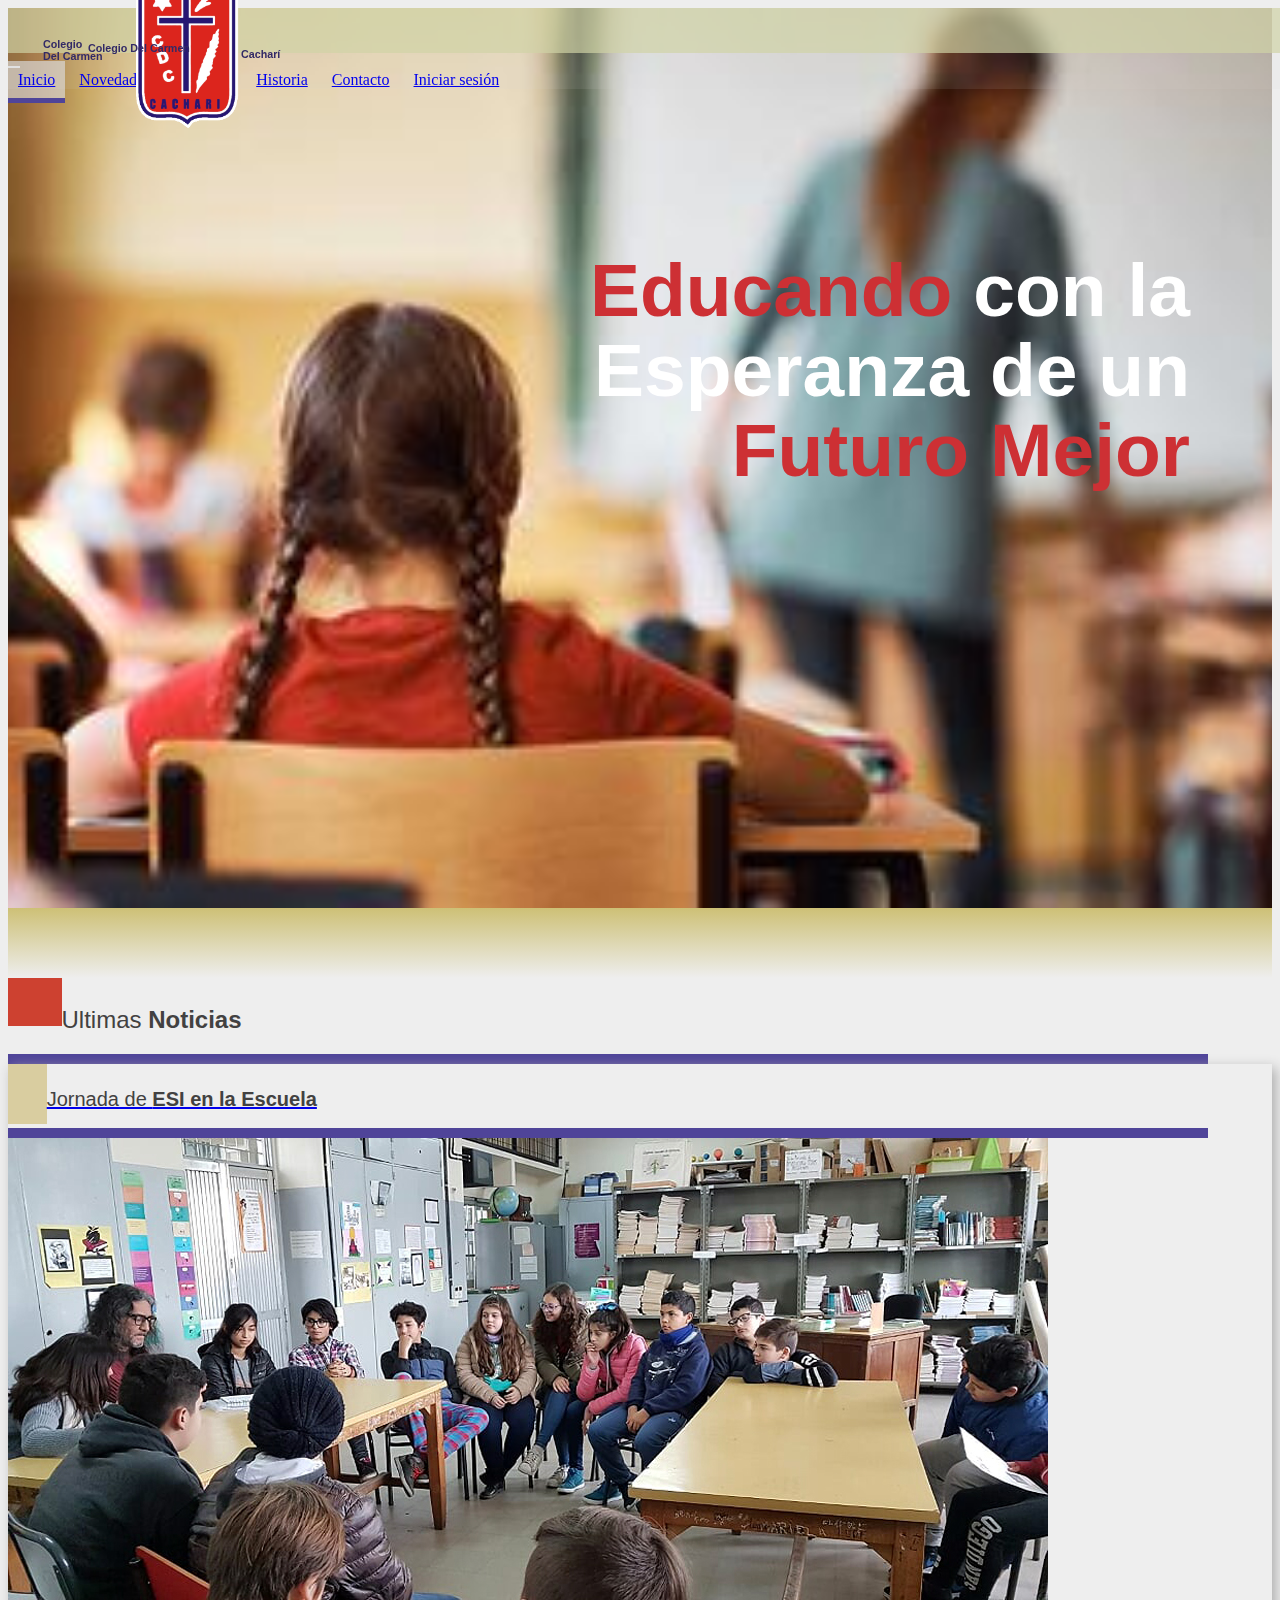
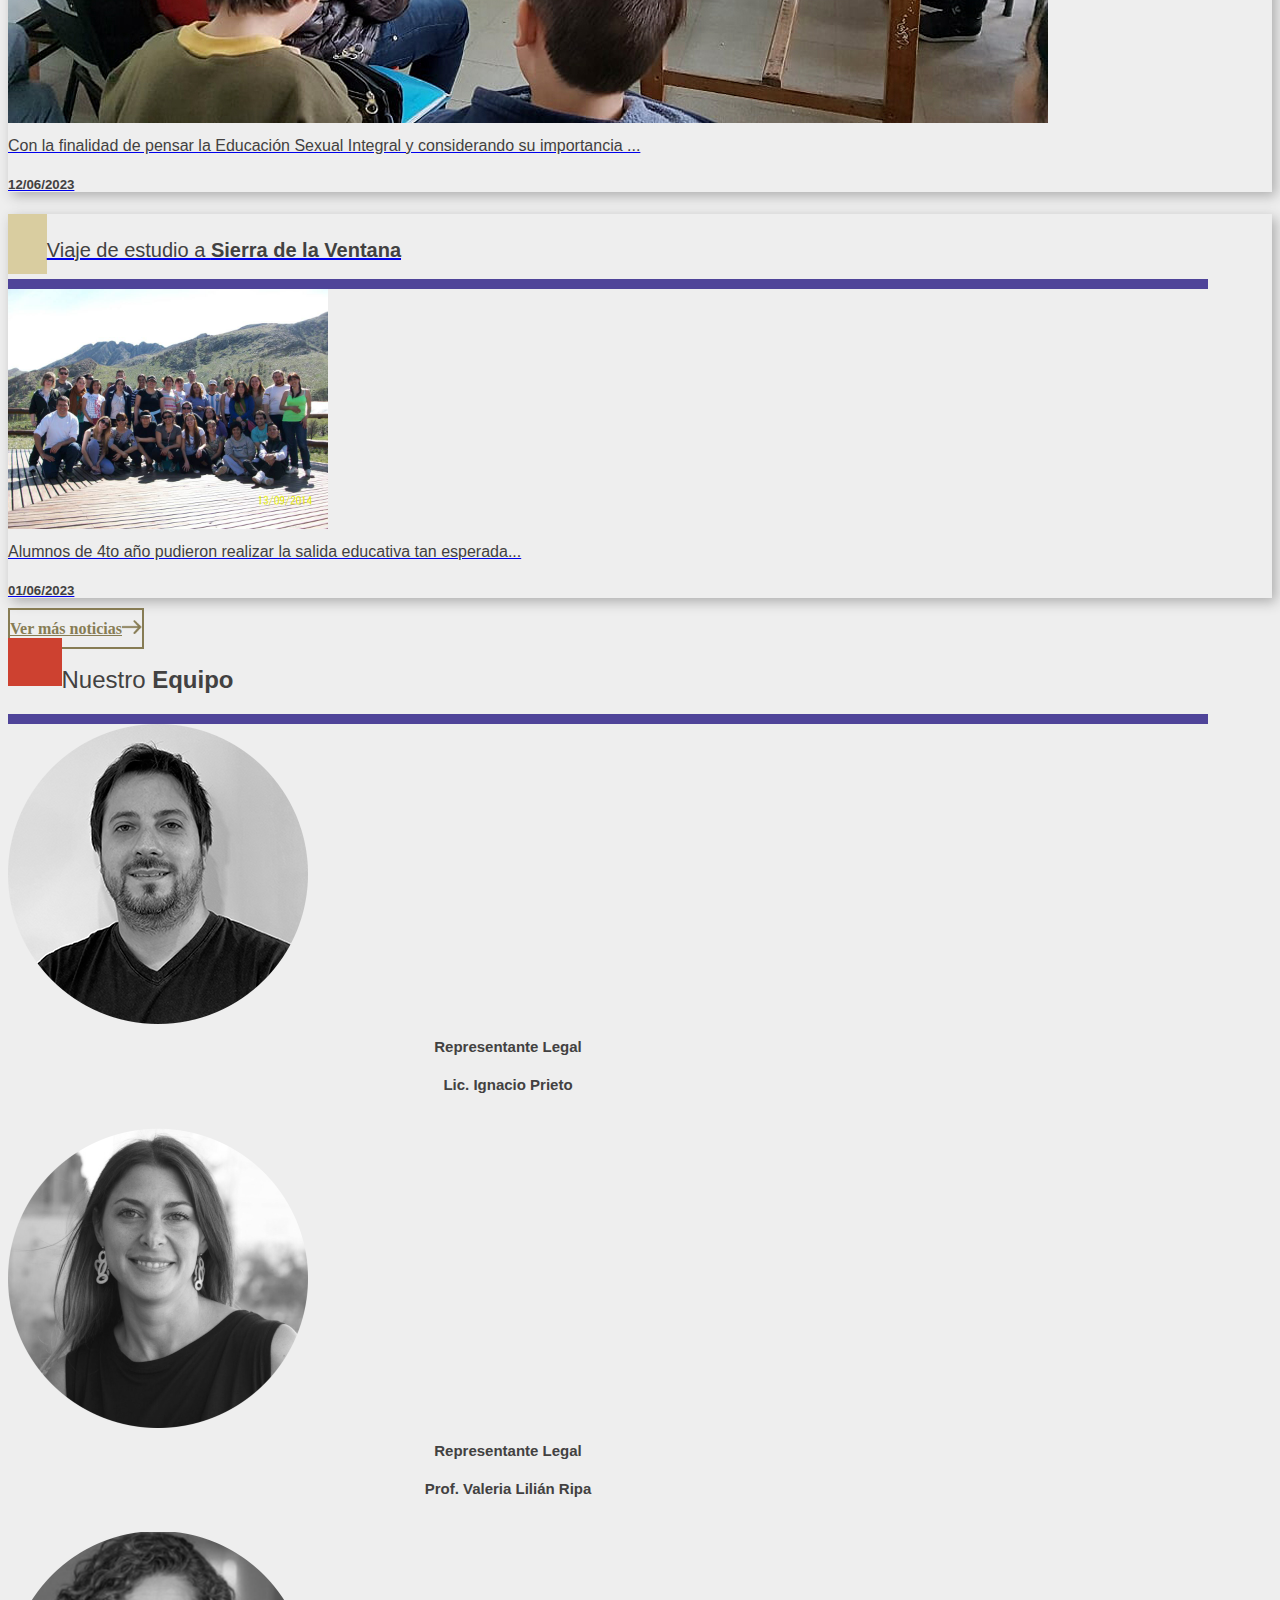
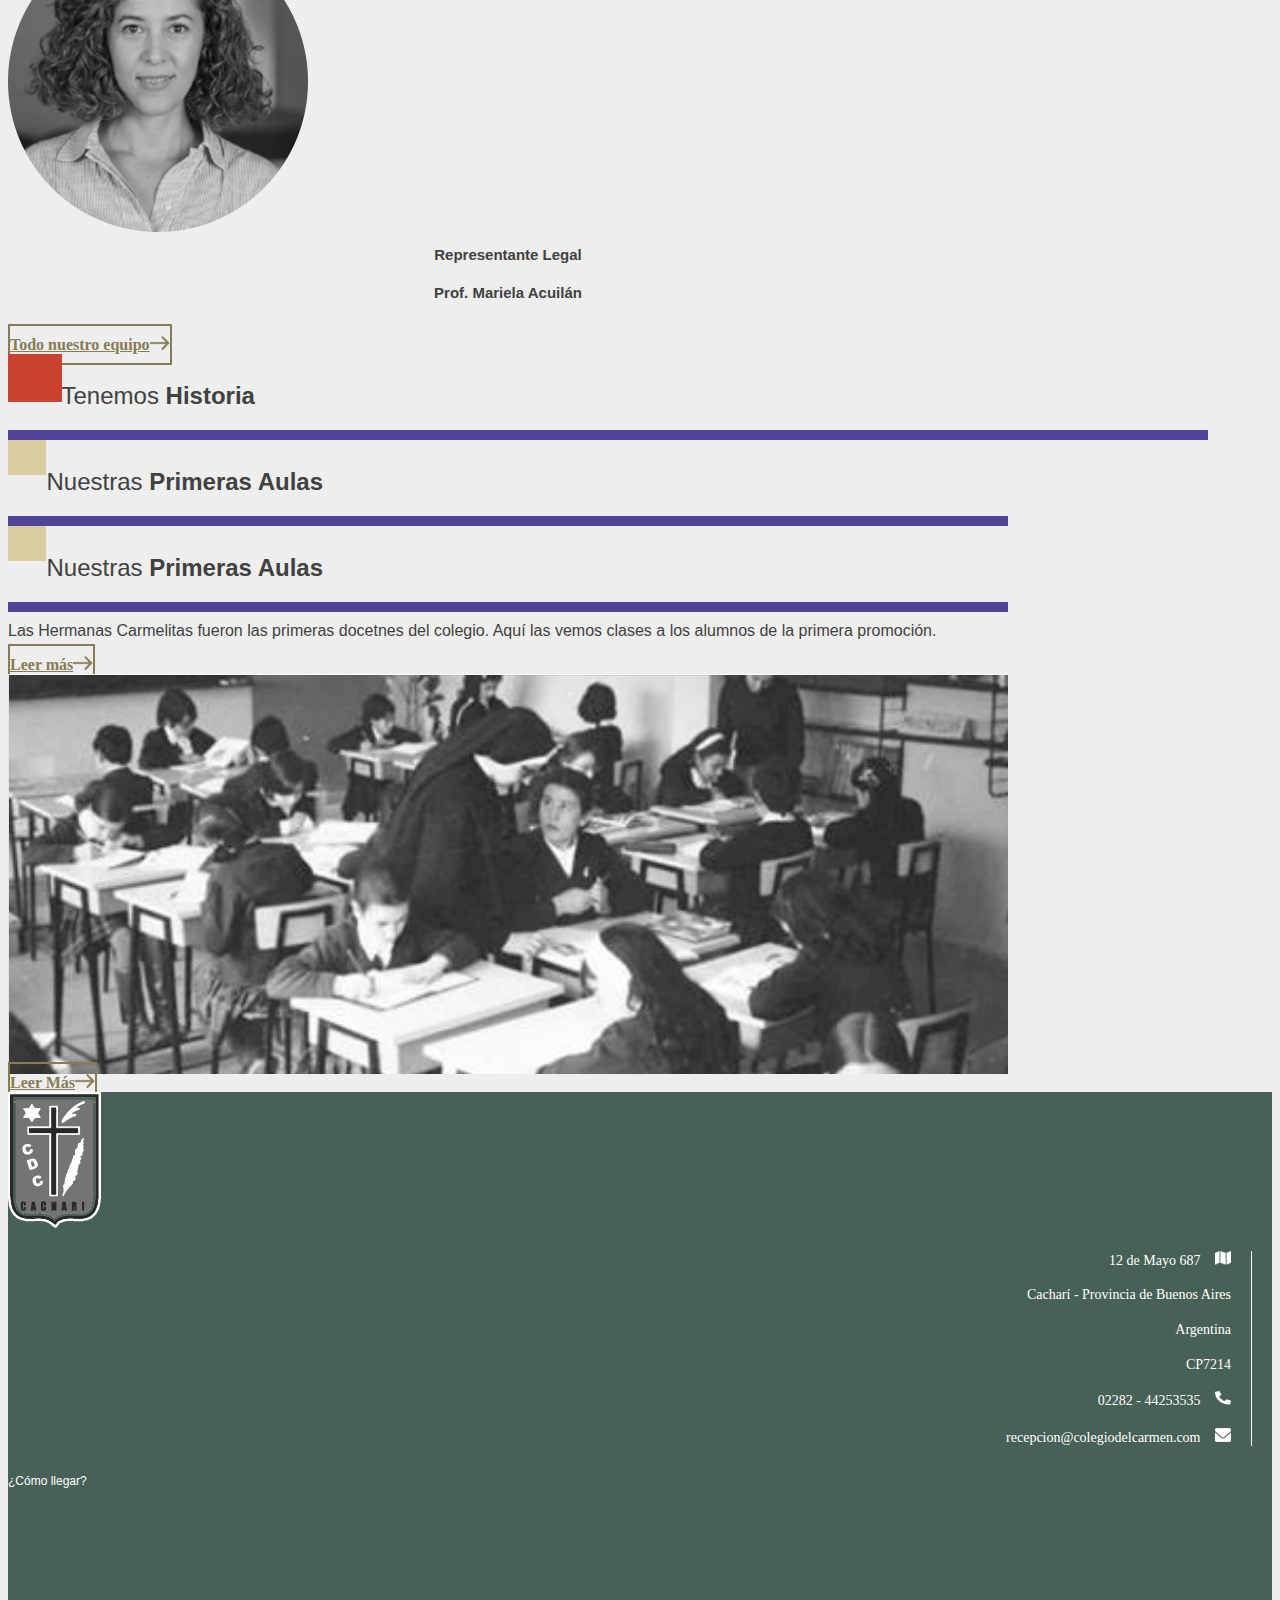
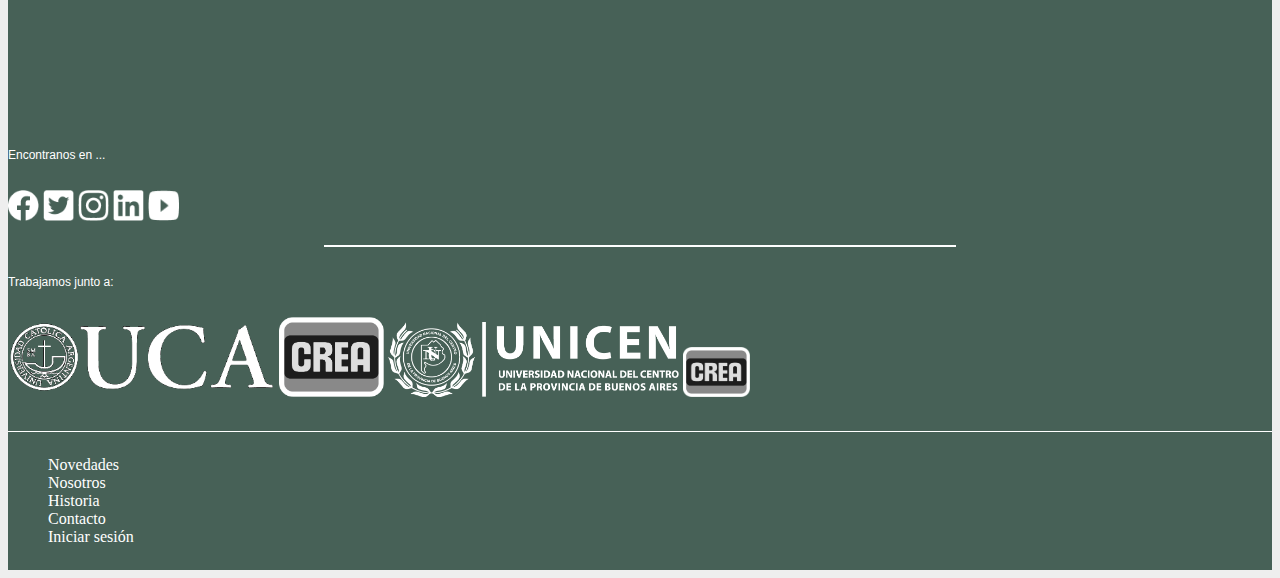
==== commit 2e265467: "modificaciones post" ====
--- a/index.html
+++ b/index.html
@@ -20,7 +20,17 @@
             <div class="top-nav d-none d-sm-block"></div>
             <nav class="navbar navbar-expand-lg bg-body-tertiary p-0">
                 <div class="container-fluid">
-                    <a class="navbar-brand" href="index.html"><img src="./img/escudo_big.png" alt=""></a>
+                    <a class="navbar-brand" href="index.html">
+                        <img src="./img/escudo_big.png" alt="">
+                        <h6 class="text-brand d-none d-sm-block m-0 p-0 text-end"><span class="fw-bolder">C</span>olegio
+                            <br><span class="fw-bolder">D</span>el <span class="fw-bolder">C</span>armen
+                        </h6>
+                        <h6 class="text-city d-none d-sm-block m-0 p-0 text-start"><span
+                                class="fw-bolder">C</span>acharí</h6>
+                                <h6 class="text-brand-mobile d-block d-sm-none m-0 p-0 text-star"><span class="fw-bolder">C</span>olegio
+                                    <span class="fw-bolder">D</span>el <span class="fw-bolder">C</span>armen
+                                </h6>
+                    </a>
 
                     <button class="navbar-toggler" type="button" data-bs-toggle="collapse"
                         data-bs-target="#navbarNavAltMarkup" aria-controls="navbarNavAltMarkup" aria-expanded="false"
@@ -29,7 +39,7 @@
                     </button>
                     <div class="collapse navbar-collapse" id="navbarNavAltMarkup">
                         <div class="navbar-nav">
-                            <a class="nav-link active" aria-current="page" href="index.html">Inicio</a> 
+                            <a class="nav-link active" aria-current="page" href="index.html">Inicio</a>
                             <a class="nav-link" href="news.html">Novedades</a>
                             <a class="nav-link" href="nosotros.html">Nosotros</a>
                             <a class="nav-link" href="history.html">Historia</a>
@@ -63,191 +73,209 @@
 
             <article class="pe-4 ps-4 p-sm-0 d-block d-sm-flex mb-5 justify-content-center mt-4">
 
-                <div class="container card-news p-4 m-sm-4 w-sm-50 col-12 col-sm-4">
-                    <div class="article-header w-100">
-                        <div class="article-sub-news"></div>
-                        <h2 class="pb-0 ps-3 pt-0 w-100 text-start m-0 align-text-bottom">Jornada de <span>ESI en la
-                                Escuela</span></h2>
-                    </div>
-                    <div class="w-100">
-                        <img src="./img/noticia_1.jpg" alt="" class="w-100  mt-4">
-                    </div>
-                    <p class="lh-lg fw-lighter mt-3">
-                        Con la finalidad de pensar la Educación Sexual Integral y considerando su importancia ...
-                    </p>
-                    <h5 class="text-end mb-0">12/06/2023</h5>
-                </div>
-
-                <div class="card-news p-4 m-sm-4 w-sm-50 col-12 col-sm-4">
-                    <div class="article-header w-100">
-                        <div class="article-sub-news"></div>
-                        <h2 class="pb-0 ps-3 pt-0 w-100 text-start m-0 align-text-bottom">Viaje de estudio a
-                            <span>Sierra de la Ventana</span></h2>
-                    </div>
-                    <div class="w-100 ">
-                        <img src="./img/noticia_1_cuerpo.jpg" alt="" class="w-100  mt-4 alto">
-                    </div>
-                    <p class="lh-lg fw-lighter mt-3">
-                        Alumnos de 4to año pudieron realizar la salida educativa tan esperada...
-                    </p>
-                    <h5 class="text-end mb-0">01/06/2023</h5>
-                </div>
-
-            
-
-            </article>
-            <div class="container d-flex justify-content-center ps-4 pe-4 w-sm-25 mb-5 mb-sm-0 pt-2">
-                <a class="btn btn-class col-12 col-sm-5" href="news.html" role="button">Leer Más -></a>
-            </div>
-
-            <div class="p-2"></div>
-
-            <!-- Equipo -->
-            <div class="container">
-                <div class="article-header col-12 col-sm-6">
-                    <div></div>
-                    <h2 class="w-100 w-sm-50 text-center m-0 align-text-bottom">Nuestro <span>Equipo</span></h2>
-                </div>
-            </div>
-
-            <article class="container-article container d-flex flex-wrap justify-content-evenly mb-5 mx-sm-auto pt-5">
-                <div class="team-card col-6 mt-4 col-sm-4 col-xl-3">
-                    <div class="d-flex justify-content-center">
-                        <img src="./img/team_1.png" alt="" class="w-75">
-                    </div>
-                    <h5>Representante Legal</h5>
-                    <h6>Lic. Ignacio Prieto</h6>
-                </div>
-                <div class="team-card col-6 mt-4 col-sm-4 col-xl-3">
-                    <div class="d-flex justify-content-center">
-                        <img src="./img/team_2.png" alt="" class="w-75">
-                    </div>
-                    <h5>Representante Legal</h5>
-                    <h6>Prof. Valeria Lilián Ripa</h6>
-                </div>
-                <div class="team-card col-6 mt-4 col-sm-4 col-xl-3">
-                    <div class="d-flex justify-content-center">
-                        <img src="./img/team_3.png" alt="" class="w-75">
-                    </div>
-                    <h5>Representante Legal</h5>
-                    <h6>Prof. Mariela Acuilán</h6>
-                </div>
-                <div class="w-100 d-flex justify-content-center ps-4 pe-4 pt-5 pb-5">
-                    <a class="btn btn-class col-12 col-sm-6" href="history.html" role="button">Conocé nuestros docentes -></a>
-                </div>
-                
-        
-            </article>
-
-            <!-- Equipo -->
-            <div class="container">
-                <div class="article-header col-12 col-sm-6">
-                    <div></div>
-                    <h2 class="w-100 w-sm-50 text-center m-0 align-text-bottom">Tenemos <span>Historia</span></h2>
-                </div>
-            </div>
-
-            <article class="container container-article mb-4">
-
-
-                <div class="ps-4 pe-4 p-sm-0">
-                    <div class="d-sm-none d-flex article-header w-100 w-sm-50 mt-4">
-                            <div class="article-sub"></div>
-                            <h2 class="pb-0 ps-3 pt-0 w-100 text-start m-0 d-flex align-items-center">Nuestras <span class="ms-1"> Primeras Aulas</span></h2>
-                    </div>
-                </div>
-    
-                <div class="d-flex flex-column flex-sm-row flex-sm-row-reverse p-4 mt-sm-4">
-                    
-
-                    <div class="d-flex flex-column justify-content-between ps-sm-4">
-                        <div class="d-none d-sm-flex article-header w-100 ">
-                            <div class="article-sub"></div>
-                            <h2 class="pb-0 ps-3 pt-0 w-100 text-start m-0 d-flex align-items-center">Nuestras <span span class="ms-1"> Primeras Aulas</span></h2>
+                <div class="container card-news p-4 m-sm-4 w-sm-50 col-12 col-sm-4 text-decoration-none">
+                    <a href="./noticia_1.html" role="button" class="text-decoration-none">
+                        <div class="article-header w-100">
+                            <div class="article-sub-news"></div>
+                            <h2 class="pb-0 ps-3 pt-0 w-100 text-start m-0 align-text-bottom">Jornada de <span>ESI
+                                    en la
+                                    Escuela</span></h2>
                         </div>
-                        <p class="lh-lg fw-lighter mt-sm-4">
-                            Las Hermanas Carmelitas fueron las primeras docetnes del colegio.  Aquí  las  vemos clases  a  los  alumnos  de  la primera promoción.
+                        <div class="w-100">
+                            <img src="./img/noticia_1.jpg" alt="" class="w-100  mt-4">
+                        </div>
+                        <p class="lh-lg fw-lighter mt-3">
+                            Con la finalidad de pensar la Educación Sexual Integral y considerando su importancia
+                            ...
                         </p>
-                        <div class="d-none d-sm-block d-flex justify-content-center w-100 mt-4">
-                            <a class="btn btn-class" href="#" role="button">Leer Más -></a>
-                        </div>
-                    </div>
-                    <div class="box-img-hist-home">
-                        <img src="./img/historia_1.jpg" alt="" class="">
-                    </div>
-    
-                </div>
-
-                <div class="d-sm-none d-block d-flex justify-content-center w-100 ps-4 pe-4">
-                    <a class="btn btn-class" href="history.html" role="button">Leer Más -></a>
-                </div>
-    
-            </article>
-
-        </section>
-
-        <footer class="p-4 pb-sm-0 px-sm-5 mt-4 d-flex flex-column align-content-center">
-            <div class="container d-sm-flex">
-                <div class="footer-escudo d-flex justify-content-center d-flex align-items-center mx-auto mb-4 mb-sm-0 col-12 col-sm-1">
-                    <img src="./img/escudo_b&w.png" alt="">
-                </div>
-                <div class="my-4 my-sm-0 col-12 col-sm-5 d-flex justify-content-center flex-column">
-                    <h4>12 de Mayo 687 <span><img src="./img/icon_mapa.png" alt=""></span></h4>
-                    <h4 class="me-4 pe-2">Cacharí - Provincia de Buenos Aires</h4>
-                    <h4 class="me-4 pe-2">Argentina</h4>
-                    <h4 class="me-4 pe-2">CP7214</h4>
-                    <h4>02282 - 44253535 <span><img src="./img/icon_tel.png" alt=""></span></h4>
-                    <h4>recepcion@colegiodelcarmen.com <span><img src="./img/icon_mail.png" alt=""></span></h4>
-                </div>
-                <div class="mt-4 col-12 col-sm-6">
-                    <h6 class="text-end">¿Cómo llegar?</h6>
-                    <iframe src="https://www.google.com/maps/embed?pb=!1m14!1m12!1m3!1d205518.56249482004!2d-59.41587214693602!3d-36.403689784804094!2m3!1f0!2f0!3f0!3m2!1i1024!2i768!4f13.1!5e0!3m2!1ses!2sar!4v1688158934964!5m2!1ses!2sar" 
-                    class="w-100" height="200" style="border:0;" allowfullscreen="" loading="lazy" referrerpolicy="no-referrer-when-downgrade"></iframe>
-                </div>
-            </div>
-
-            <div class="mt-4 social">
-                <h6 class="text-center">Encontranos en ...</h6>
-                <div class="d-flex justify-content-center">
-                    <img class="mx-2" src="./img/icon_fb.png" alt="">
-                    <img class="mx-2" src="./img/icon_twitter.png" alt="">
-                    <img class="mx-2" src="./img/icon_ig.png" alt="">
-                    <img class="mx-2" src="./img/icon_ln.png" alt="">
-                    <img class="mx-2" src="./img/icon_ytb.png" alt="">
-                </div>
-                <hr>
-            </div>
-            
-            <div class="trabajamos-con">
-                <h6 class="mt-4">Trabajamos junto a:</h6>
-                <div class="d-flex flex-wrap justify-content-around">
-                    <img class="logo-uca" src="./img/logo_uca.png" alt="">
-                    <img class="logo-crea d-none d-sm-block" src="./img/logo_crea.png" alt="">
-                    <img class="logo-unicen"src="./img/logo_unicen.png" alt="">
-                    <img class="logo-crea-mobile mt-3 d-block d-sm-none"src="./img/logo_crea.png" alt="">
-                </div>
-            </div>
-            <div class="mb-sm-0 pb-0 footer-menu d-none d-sm-block">
-                <ul class="d-flex justify-content-center">
-                    <li class="mx-3">
-                        <a href="news.html">Novedades</a>
-                    </li>
-                    <li class="mx-3">
-                        <a href="nosotros.html">Nosotros</a>
-                    </li>
-                    <li class="mx-3">
-                        <a href="history.html">Historia</a>
-                    </li>
-                    <li class="mx-3">
-                        <a href="comment.html">Contacto</a>
-                    </li>
-                    <li class="mx-3">
-                        <a href="login.html">Iniciar sesión</a>
-                    </li>
-                </ul>
-            </div>
-
-        </footer>
+                        <h5 class="text-end mb-0">12/06/2023</h5>
+                    </a>
+                </div>
+
+                <div class="container card-news p-4 m-sm-4 w-sm-50 col-12 col-sm-4 ">
+                    <a href="./noticia_1.html" role="button" class="text-decoration-none">
+                        <div>
+                            <div class="article-header w-100">
+                                <div class="article-sub-news"></div>
+                                <h2 class="pb-0 ps-3 pt-0 w-100 text-start m-0 align-text-bottom">Viaje de estudio a
+                                    <span>Sierra de la Ventana</span>
+                                </h2>
+                            </div>
+                            <div class="w-100 ">
+                                <img src="./img/noticia_1_cuerpo.jpg" alt="" class="w-100  mt-4 alto">
+                            </div>
+                            <p class="lh-lg fw-lighter mt-3">
+                                Alumnos de 4to año pudieron realizar la salida educativa tan esperada...
+                            </p>
+                            <h5 class="text-end mb-0">01/06/2023</h5>
+                    </a>
+                </div>
+    </div>
+
+
+    </article>
+    <div class="container d-flex justify-content-center ps-4 pe-4 w-sm-25 mb-5 mb-sm-0 pt-2">
+        <a class="btn btn-class col-12 col-sm-5" href="news.html" role="button">Ver más noticias<span class="ms-1"><img
+                    style="width: 20px;" src="./img/icon-arrow.png" alt=""></span></a>
+    </div>
+
+    <div class="p-2"></div>
+
+    <!-- Equipo -->
+    <div class="container mt-5">
+        <div class="article-header col-12 col-sm-6">
+            <div></div>
+            <h2 class="w-100 w-sm-50 text-center m-0 align-text-bottom">Nuestro <span>Equipo</span></h2>
+        </div>
+    </div>
+
+    <article class="container-article container d-flex flex-wrap justify-content-evenly mb-5 mx-sm-auto pt-5">
+        <div class="team-card col-6 mt-4 col-sm-4 col-xl-3">
+            <div class="d-flex justify-content-center">
+                <img src="./img/team_1.png" alt="" class="w-75">
+            </div>
+            <h5>Representante Legal</h5>
+            <h6>Lic. Ignacio Prieto</h6>
+        </div>
+        <div class="team-card col-6 mt-4 col-sm-4 col-xl-3">
+            <div class="d-flex justify-content-center">
+                <img src="./img/team_2.png" alt="" class="w-75">
+            </div>
+            <h5>Representante Legal</h5>
+            <h6>Prof. Valeria Lilián Ripa</h6>
+        </div>
+        <div class="team-card col-6 mt-4 col-sm-4 col-xl-3">
+            <div class="d-flex justify-content-center">
+                <img src="./img/team_3.png" alt="" class="w-75">
+            </div>
+            <h5>Representante Legal</h5>
+            <h6>Prof. Mariela Acuilán</h6>
+        </div>
+        <div class="w-100 d-flex justify-content-center ps-4 pe-4 pt-5 pb-5">
+            <a class="btn btn-class col-12 col-sm-6" href="history.html" role="button">Todo nuestro equipo<span
+                    class="ms-1"><img style="width: 20px;" src="./img/icon-arrow.png" alt=""></span></a>
+        </div>
+
+
+    </article>
+
+    <!-- Equipo -->
+    <div class="container">
+        <div class="article-header col-12 col-sm-6">
+            <div></div>
+            <h2 class="w-100 w-sm-50 text-center m-0 align-text-bottom">Tenemos <span>Historia</span></h2>
+        </div>
+    </div>
+
+    <article class="container container-article mb-4">
+
+
+        <div class="ps-4 pe-4 p-sm-0">
+            <div class="d-sm-none d-flex article-header w-100 w-sm-50 mt-4">
+                <div class="article-sub"></div>
+                <h2 class="pb-0 ps-3 pt-0 w-100 text-start m-0 d-flex align-items-center">Nuestras <span class="ms-1">
+                        Primeras Aulas</span></h2>
+            </div>
+        </div>
+
+        <div class="d-flex flex-column flex-sm-row flex-sm-row-reverse p-4 mt-sm-4">
+
+
+            <div class="d-flex flex-column justify-content-between ps-sm-4">
+                <div class="d-none d-sm-flex article-header w-100 ">
+                    <div class="article-sub"></div>
+                    <h2 class="pb-0 ps-3 pt-0 w-100 text-start m-0 d-flex align-items-center">Nuestras <span span
+                            class="ms-1"> Primeras Aulas</span></h2>
+                </div>
+                <p class="lh-lg fw-lighter mt-sm-4">
+                    Las Hermanas Carmelitas fueron las primeras docetnes del colegio. Aquí las vemos clases a
+                    los alumnos de la primera promoción.
+                </p>
+                <div class="d-none d-sm-block d-flex justify-content-center w-100 mt-4">
+                    <a class="btn btn-class" href="#" role="button">Leer más<span class="ms-1"><img style="width: 20px;"
+                                src="./img/icon-arrow.png" alt=""></span></a>
+                </div>
+            </div>
+            <div class="box-img-hist-home">
+                <img src="./img/historia_1.jpg" alt="" class="">
+            </div>
+
+        </div>
+
+        <div class="d-sm-none d-block d-flex justify-content-center w-100 ps-4 pe-4">
+            <a class="btn btn-class" href="history.html" role="button">Leer Más<span class="ms-1"><img
+                        style="width: 20px;" src="./img/icon-arrow.png" alt=""></span></a>
+        </div>
+
+    </article>
+
+    </section>
+
+    <footer class="p-4 pb-sm-0 px-sm-5 mt-4 d-flex flex-column align-content-center">
+        <div class="container d-sm-flex">
+            <div
+                class="footer-escudo d-flex justify-content-center d-flex align-items-center mx-auto mb-4 mb-sm-0 col-12 col-sm-1">
+                <img src="./img/escudo_b&w.png" alt="">
+            </div>
+            <div class="my-4 my-sm-0 col-12 col-sm-5 d-flex justify-content-center flex-column">
+                <h4>12 de Mayo 687 <span><img src="./img/icon_mapa.png" alt=""></span></h4>
+                <h4 class="me-4 pe-2">Cacharí - Provincia de Buenos Aires</h4>
+                <h4 class="me-4 pe-2">Argentina</h4>
+                <h4 class="me-4 pe-2">CP7214</h4>
+                <h4>02282 - 44253535 <span><img src="./img/icon_tel.png" alt=""></span></h4>
+                <h4>recepcion@colegiodelcarmen.com <span><img src="./img/icon_mail.png" alt=""></span></h4>
+            </div>
+            <div class="mt-4 col-12 col-sm-6">
+                <h6 class="text-end">¿Cómo llegar?</h6>
+                <iframe
+                    src="https://www.google.com/maps/embed?pb=!1m14!1m12!1m3!1d205518.56249482004!2d-59.41587214693602!3d-36.403689784804094!2m3!1f0!2f0!3f0!3m2!1i1024!2i768!4f13.1!5e0!3m2!1ses!2sar!4v1688158934964!5m2!1ses!2sar"
+                    class="w-100" height="200" style="border:0;" allowfullscreen="" loading="lazy"
+                    referrerpolicy="no-referrer-when-downgrade"></iframe>
+            </div>
+        </div>
+
+        <div class="mt-4 social">
+            <h6 class="text-center">Encontranos en ...</h6>
+            <div class="d-flex justify-content-center">
+                <img class="mx-2" src="./img/icon_fb.png" alt="">
+                <img class="mx-2" src="./img/icon_twitter.png" alt="">
+                <img class="mx-2" src="./img/icon_ig.png" alt="">
+                <img class="mx-2" src="./img/icon_ln.png" alt="">
+                <img class="mx-2" src="./img/icon_ytb.png" alt="">
+            </div>
+            <hr>
+        </div>
+
+        <div class="trabajamos-con">
+            <h6 class="mt-4">Trabajamos junto a:</h6>
+            <div class="d-flex flex-wrap justify-content-around">
+                <img class="logo-uca" src="./img/logo_uca.png" alt="">
+                <img class="logo-crea d-none d-sm-block" src="./img/logo_crea.png" alt="">
+                <img class="logo-unicen" src="./img/logo_unicen.png" alt="">
+                <img class="logo-crea-mobile mt-3 d-block d-sm-none" src="./img/logo_crea.png" alt="">
+            </div>
+        </div>
+        <div class="mb-sm-0 pb-0 footer-menu d-none d-sm-block">
+            <ul class="d-flex justify-content-center">
+                <li class="mx-3">
+                    <a href="news.html">Novedades</a>
+                </li>
+                <li class="mx-3">
+                    <a href="nosotros.html">Nosotros</a>
+                </li>
+                <li class="mx-3">
+                    <a href="history.html">Historia</a>
+                </li>
+                <li class="mx-3">
+                    <a href="comment.html">Contacto</a>
+                </li>
+                <li class="mx-3">
+                    <a href="login.html">Iniciar sesión</a>
+                </li>
+            </ul>
+        </div>
+
+    </footer>
 
 
     </div>
@@ -260,6 +288,7 @@
     <script src="https://cdn.jsdelivr.net/npm/bootstrap@5.3.0/dist/js/bootstrap.min.js"
         integrity="sha384-fbbOQedDUMZZ5KreZpsbe1LCZPVmfTnH7ois6mU1QK+m14rQ1l2bGBq41eYeM/fS"
         crossorigin="anonymous"></script>
+    <script src="./js/scrolling.js"></script>
 </body>
 
 </html>--- a/css/style.css
+++ b/css/style.css
@@ -1,33 +1,49 @@
-h1, h2, p, h5, h6{
+h1,
+h2,
+p,
+h5,
+h6 {
     font-family: Arial, Helvetica, sans-serif !important;
 }
-h1,footer h4, footer h6{
+
+h1,
+footer h4,
+footer h6 {
     color: white !important;
 }
 
-h2, p, h5, h6{
+h2,
+p,
+h5,
+h6,
+.txt-header {
     font-family: Arial, Helvetica, sans-serif !important;
     color: #424141 !important;
 }
-body{
+
+body {
     background-color: rgb(238, 238, 238);
 }
-p{
+
+p {
     font-size: 16px;
     margin-top: 10px !important;
 }
-.ligther{
+
+.ligther {
     color: #8b8b8b !important;
 }
+
 /* .news_section .history-section{
     margin-top: 40px;
     border-bottom: 1px solid   #7c2225;
 } */
-.navbar-toggler{
+.navbar-toggler {
     border: none !important;
     justify-content: flex-end !important;
 }
-.navigation-section{
+
+.navigation-section {
     width: 100%;
     margin-left: 0px;
     margin-right: 0px;
@@ -35,27 +51,33 @@
     position: fixed;
     z-index: 10 !important;
 }
+
 .navbar .container-fluid {
     background: rgba(217, 217, 217, 0.1) !important;
     width: 100% !important;
     margin: 0px !important;
 }
-.navbar-brand img{
+
+.navbar-brand img {
     position: absolute;
     align-items: end !important;
     width: 15% !important;
     left: 15px;
     top: 5px;
-}
-.active{
-    background-color: rgba(217,217,217,0.67) !important;
-    border-bottom: 5px solid rgba(79,68,153,1) !important;
-}
-.nav-link{
+    transition: transform 0.3s ease-in-out, top .3s ease-in-out;
+}
+
+.active {
+    background-color: rgba(217, 217, 217, 0.67) !important;
+    border-bottom: 5px solid rgba(79, 68, 153, 1) !important;
+}
+
+.nav-link {
     text-align: end;
     padding: 10px !important;
 }
-.header{
+
+.header {
     background-image: url('../img/primer\ cuatri.jpeg');
     background-repeat: no-repeat;
     background-size: cover;
@@ -63,12 +85,26 @@
     width: 100%;
     background-position: center;
 }
-.admin{
+.back-grad{
+    position: absolute;
+    background: linear-gradient(0deg, rgba(0,0,0,0.7343531162464986) 0%, rgba(255,255,255,0) 100%);
+    width: 100%;
+    height: 50%;
+    bottom: 0;
+}
+
+.header-sub {
+    height: 70vh !important;
+    background-position: top;
+}
+
+.admin {
     background-image: url('../img/admin.jpeg');
     background-repeat: no-repeat;
     background-size: cover;
 }
-.lema{
+
+.lema {
     position: absolute;
     width: 350px;
     height: 194px;
@@ -76,21 +112,26 @@
     top: 150px;
     z-index: 1;
 }
-.lema h1{
+
+.lema h1 {
     font-family: 'Inter';
     font-size: 40px;
     line-height: 50px;
     text-align: right;
     color: aliceblue;
 }
-.lema h1 span, .box-titulo-articulo span{
+
+.lema h1 span,
+.box-titulo-articulo span {
     font-weight: bold;
     color: #CD3034;
 }
-section div{
+
+section div {
     max-width: 1200px !important;
 
 }
+
 /* .card-group {
     margin-top: 150px;
     margin-bottom: 50px;
@@ -108,7 +149,7 @@
     margin: 10px !important; 
     margin-top: 50px;
 } */
-.btn-leer{
+.btn-leer {
     position: absolute;
     margin-top: 15px;
     margin-bottom: 15px;
@@ -119,145 +160,191 @@
     font-size: 20px;
     text-align: center;
     color: #877C54;
-    } 
-.div-leer{
+}
+
+.div-leer {
     margin-left: 70px;
     width: 70%;
     height: 50px;
-    border: 1px solid  #877C54 !important ;
+    border: 1px solid #877C54 !important;
     display: flex;
     justify-content: center;
     align-items: flex-start;
-} */
-.leer{
+}
+
+*/ .leer {
     padding-bottom: 20px;
-} 
+}
+
 /*
 .col{
     margin-left: 30px;
 }*/
-.history-tittle{
+.history-tittle {
     margin: 15px;
 }
-.history-div{
+
+.history-div {
     padding-top: 50px;
     padding-bottom: 50px;
 }
-.history-text{
+
+.history-text {
     margin-bottom: 30px;
 }
-.separador{
-    background: linear-gradient(180deg, rgba(181, 158, 28, 0.574) 0%, rgba(255,255,255,0) 100%);
+
+.separador {
+    background: linear-gradient(180deg, rgba(181, 158, 28, 0.574) 0%, rgba(255, 255, 255, 0) 100%);
     width: 100%;
     height: 70px;
 }
-.article-header{
+
+.article-header {
     display: flex;
     border-bottom: 10px solid #4F4499;
 }
-.article-header div{
+
+.article-header div {
     width: 56px;
     height: 48px;
     background-color: #CD4130;
 }
-.equipo-home{
+
+.equipo-home {
     max-width: 70% !important;
 }
 
-.card-text{
+.card-text {
     text-align: justify;
 }
-@media (min-width: 720px){
-.container.container-article, .container-article{
-    max-width: 1000px !important;
-    } 
-}
-
-.article-header h2{
+
+@media (min-width: 720px) {
+
+    .container.container-article,
+    .container-article {
+        max-width: 1000px !important;
+    }
+    .navbar-brand img{
+        position: absolute;
+        align-items: end !important;
+        width: 8% !important;
+        left: 10%;
+        top: -30px;
+        /* transition: top .3s ease-in-out; */
+    }
+    .card-news:hover{
+        transform: translateY(-7px);
+
+    }
+
+}
+.card-news{
+    transition: transform 0.2s ease-in-out;
+}
+
+.article-header h2 {
     padding-top: 8px;
     width: 100%;
     font-weight: lighter !important;
 }
-.article-header span{
+
+.article-header span {
     font-weight: bold;
 }
-.article-sub-news{
-    background-color: rgba(181,150,28,0.37) !important;
+
+.article-sub-news {
+    background-color: rgba(181, 150, 28, 0.37) !important;
     height: 60px !important;
     width: 40px !important;
 }
-.article-sub{
-    background-color: rgba(181,150,28,0.37) !important;
+
+.article-sub {
+    background-color: rgba(181, 150, 28, 0.37) !important;
     height: 35px !important;
     width: 40px !important;
 }
-.article-sub + h2{
+
+.article-sub+h2 {
     font-size: 24px;
 }
-.card-news{
+
+.card-news {
     box-shadow: 4px 4px 12px 0px rgb(174, 174, 174);
 }
-.card-news h2{
+
+.card-news h2 {
     font-size: 20px;
 }
-.fs13{
+
+.fs13 {
     font-size: 12px !important;
 }
-.btn-class{
+
+.btn-class {
     border: 2px solid #877C54 !important;
     border-radius: 0px !important;
     /* padding-left: 100px !important;
     padding-right: 100px !important;   */
-    color: #877C54 !important; 
-    font-weight: bold !important; 
+    color: #877C54 !important;
+    font-weight: bold !important;
     padding-top: 10px !important;
     padding-bottom: 10px !important;
     /* margin-left: 24px !important; */
     /* margin-right: 24px !important; */
     width: 100%;
 }
-.team-card h5{
+
+.team-card h5 {
     margin-top: 10px;
     font-size: 15px !important;
     text-align: center;
     font-weight: bold;
 }
-.team-card h6{
+
+.team-card h6 {
     margin-top: -4px;
     font-size: 15px !important;
     text-align: center;
 }
-.box-img-hist-home{
+
+.box-img-hist-home {
     height: 400px !important;
     overflow: hidden;
 }
-footer{
+
+footer {
     background-color: #476157;
 }
-.footer-escudo img{
+
+.footer-escudo img {
     width: 93px;
     height: 136px;
 }
-footer h4{
+
+footer h4 {
     font-size: 14px;
     text-align: end;
     font-weight: 300 !important;
 }
-footer h6{
+
+footer h6 {
     font-size: 12px;
     font-weight: 100 !important;
     font-stretch: expanded !important;
 }
-footer span img{
+
+footer span img {
     width: 16px;
     height: 14px;
     margin-left: 11px;
 }
-footer .social img{
+
+footer .social img {
     width: 31px;
     height: 31px;
 }
-footer .social hr{
+
+footer .social hr {
     background-color: white !important;
     border: none !important;
     height: 2px;
@@ -266,17 +353,21 @@
     margin-bottom: 10px !important;
     margin-top: 20px !important;
 }
-.logo-uca{
+
+.logo-uca {
     height: 45px;
 }
-.logo-unicen{
+
+.logo-unicen {
     height: 40px;
     margin-top: 1px;
 }
-.logo-crea-mobile{
+
+.logo-crea-mobile {
     height: 50px;
 }
-.header-articulo{
+
+.header-articulo {
     background-image: url('../img/noticia_2.jpg');
     background-repeat: no-repeat;
     background-size: cover;
@@ -284,7 +375,8 @@
     width: 100%;
     background-position: center;
 }
-.box-titulo-articulo{
+
+.box-titulo-articulo {
     position: absolute;
     width: 90%;
     padding-top: 20px;
@@ -296,146 +388,205 @@
     background-color: rgba(255, 255, 255, 0.9);
     border-bottom: 10px solid #4F4499;
 }
-.box-titulo-articulo h1{
+
+.box-titulo-articulo h1 {
     color: #747474 !important;
     text-align: right;
 }
+
 /* section{
     padding: ;
 } */
 /* footer div{
     max-width: 1000px;
 } */
-.img-noti{
+.img-noti {
     background-image: url("../img/noticia_1_cuerpo.jpg");
     overflow: hidden;
     background-position: center;
     background-size: 100%;
     height: 50vh;
 }
-.comments{
+
+.comments {
     margin-top: 80px;
     margin-bottom: 80px;
     /* max-width: 900px !important; */
     border: 1px solid #747474;
     padding: 4px;
 }
-.box-textarea{
+
+.box-textarea {
     height: 100px !important;
 }
 
-.img-avatar1, .img-avatar2, .img-avatar3, .img-avatar-jorge{
+.img-avatar1,
+.img-avatar2,
+.img-avatar3,
+.img-avatar-jorge {
     background-size: cover;
     border-radius: 50%;
     width: 90px !important;
     height: 90px !important;
 }
-.img-avatar1{
+
+.img-avatar1 {
     background-image: url("../img/avatar_1.webp");
 }
-.img-avatar2{
+
+.img-avatar2 {
     background-image: url("../img/avatar_2.jpg");
 }
-.img-avatar3{
+
+.img-avatar3 {
     background-image: url("../img/avatar_3.webp");
 }
-.img-avatar-jorge{
+
+.img-avatar-jorge {
     background-image: url("../img/avatar_jorge.jpeg");
 }
-.avatar-login{
+
+.avatar-login {
     position: fixed;
-    top:0;
+    top: 0;
     right: 0;
-    background: rgb(245,246,247) !important;
+    background: rgb(245, 246, 247) !important;
     margin: 0px;
     width: 165px;
 }
-.avatar-login .img-avatar3,.avatar-login .img-avatar-jorge{
+
+.avatar-login .img-avatar3,
+.avatar-login .img-avatar-jorge {
     margin-left: -45px;
     z-index: 100;
 }
-.space-login{
+
+.space-login {
     width: 210px;
 }
 
 
 @media only screen and (min-width: 480px) {
 
-    .navbar-nav{
+    .navbar-nav {
         width: 100% !important;
         justify-content: flex-end !important;
     }
-    .top-nav{
+
+    .navigation-section>div {
+        height: 45px;
+        width: 100%;
+        background-color: rgba(208, 211, 167, 0.72);
+        transition: background-color 0.3s ease-in-out;
+    }
+
+    /* .top-nav-a{
         height: 45px;
         width: 100%;
         background-color: rgba(208,211,167,0.72);
     }
-    .container{
+    .top-nav-b{
+        height: 45px;
+        width: 100%;
+        background-color: rgba(208,211,167,0.72);
+    } */
+    .container {
         max-width: 100% !important;
     }
-    .navbar-brand img{
-        position: absolute;
-        align-items: end !important;
-        width: 8% !important;
-        left: 10%;
-        top: -30px;
-    }
-    .lema{
+
+    .lema {
         width: 800px;
         height: 194px;
         right: 90px;
         top: 200px;
     }
-    .lema h1{
+
+    .lema h1 {
         font-size: 75px !important;
         line-height: 80px !important;
     }
-    .h2{
+
+    .h2 {
         text-align: start !important;
         margin-left: 15px !important;
-    }  
-    .logo-uca{
+    }
+
+    .logo-uca {
         height: 80px;
     }
-    .logo-unicen{
+
+    .logo-unicen {
         height: 75px !important;
     }
-    .logo-crea{
+
+    .logo-crea {
         height: 80px;
     }
-    .footer-menu{
+
+    .footer-menu {
         margin-top: 30px;
         padding-top: 8px;
-        padding-bottom: 8px;;
+        padding-bottom: 8px;
+        ;
         border-top: 1px solid white;
     }
-    .footer-menu li{
+
+    .footer-menu li {
         list-style: none;
     }
-    .footer-menu li a{
-        text-decoration: none ;
+
+    .footer-menu li a {
+        text-decoration: none;
         color: white;
     }
-    footer > .container > :nth-child(2) {
+
+    footer>.container> :nth-child(2) {
         border-right: 1px solid white;
         margin-right: 20px;
         padding-right: 20px;
     }
-    .box-titulo-articulo{
+
+    .box-titulo-articulo {
         position: absolute;
         width: 40%;
     }
-    section>.container{
+
+    section>.container {
         max-width: 1100px;
     }
-    .comments{
+
+    .comments {
         margin-top: 80px;
         margin-bottom: 80px;
         max-width: 70% !important;
         border: 1px solid #c2c2c2;
         /* padding: 50px; */
     }
-    .alto{
+
+    .alto {
         height: 240px !important;
     }
-}+
+}
+
+.text-brand{
+    position: absolute;
+    color: #322a66 !important;
+    left: 35px;
+    top: 5px;
+    transition: left .3s ease-in-out !important;
+}
+.text-city{
+    position: absolute;
+    color: #322a66 !important;
+    left: 233px;
+    top: 15px;
+    transition: left .3s ease-in-out !important;
+}
+.text-brand-mobile{
+    position: absolute;
+    color: #322a66 !important;
+    left: 80px;
+    top: 9px;
+}
+
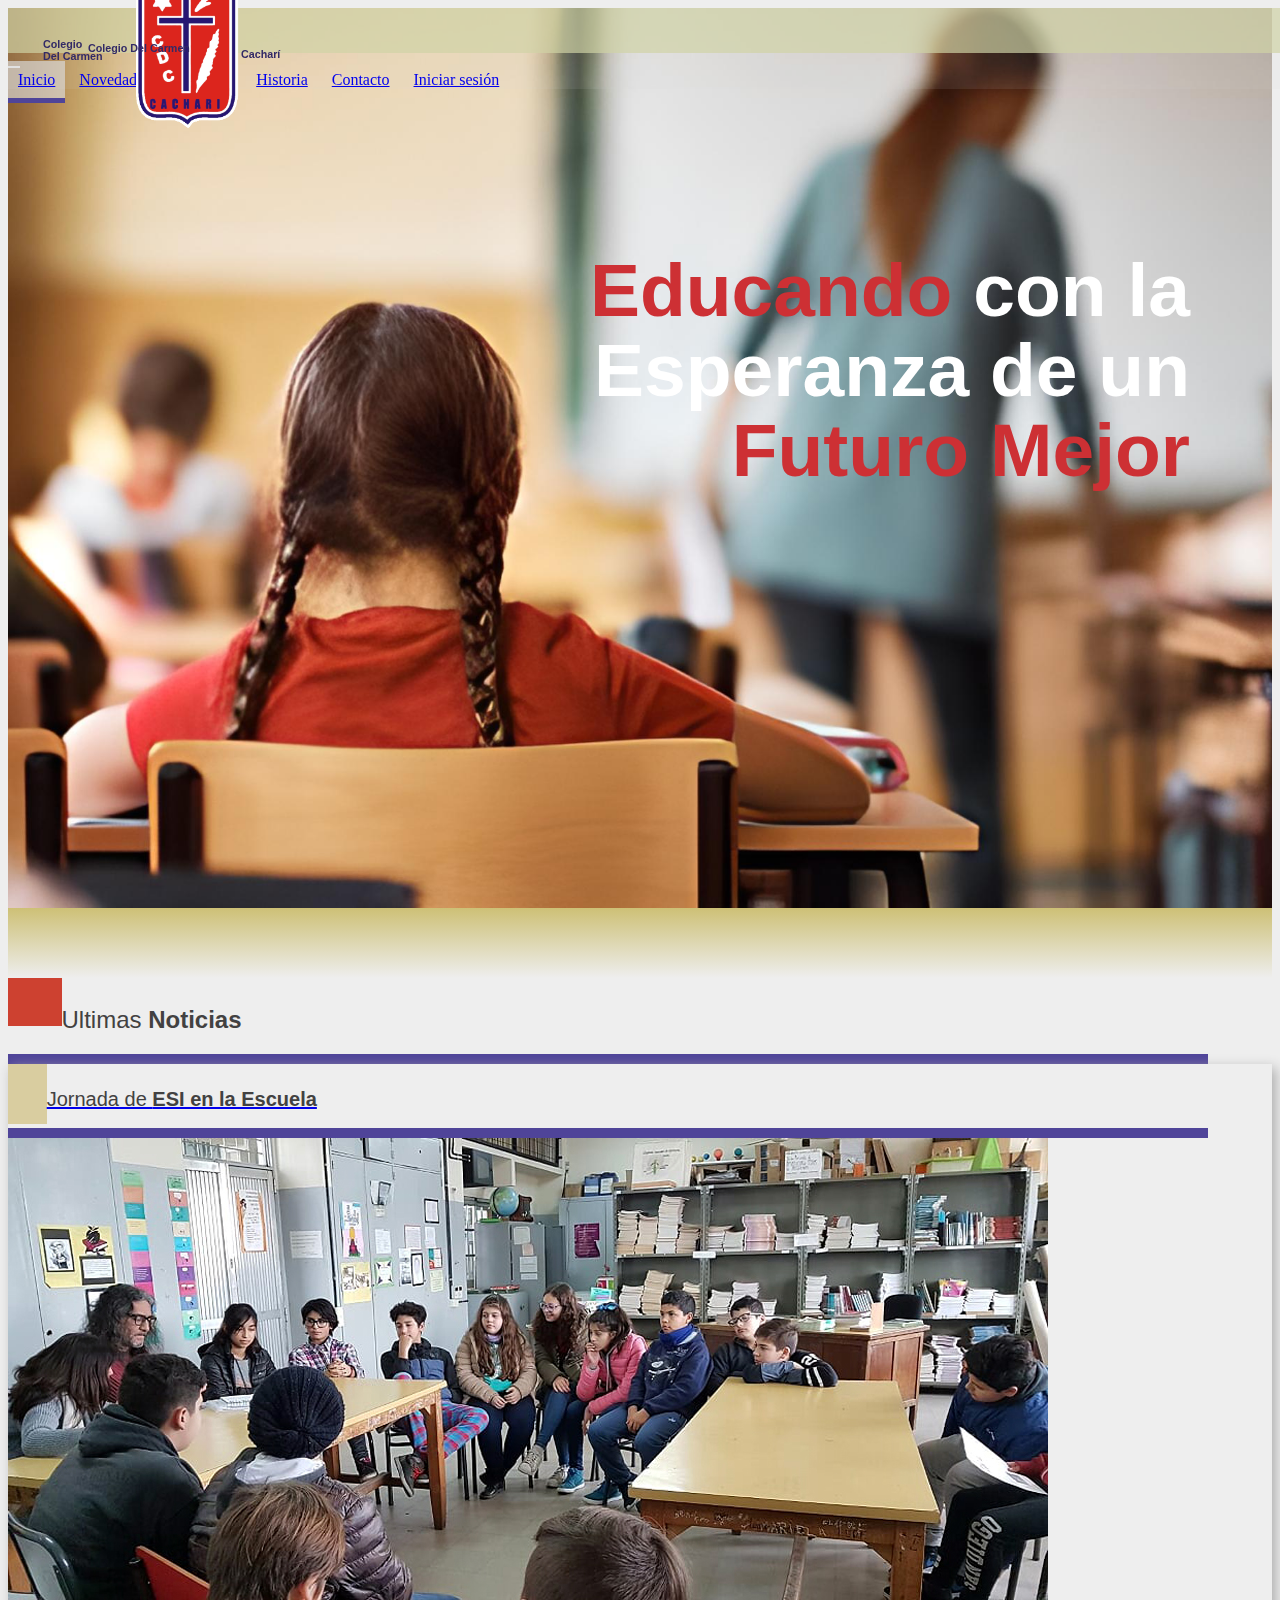
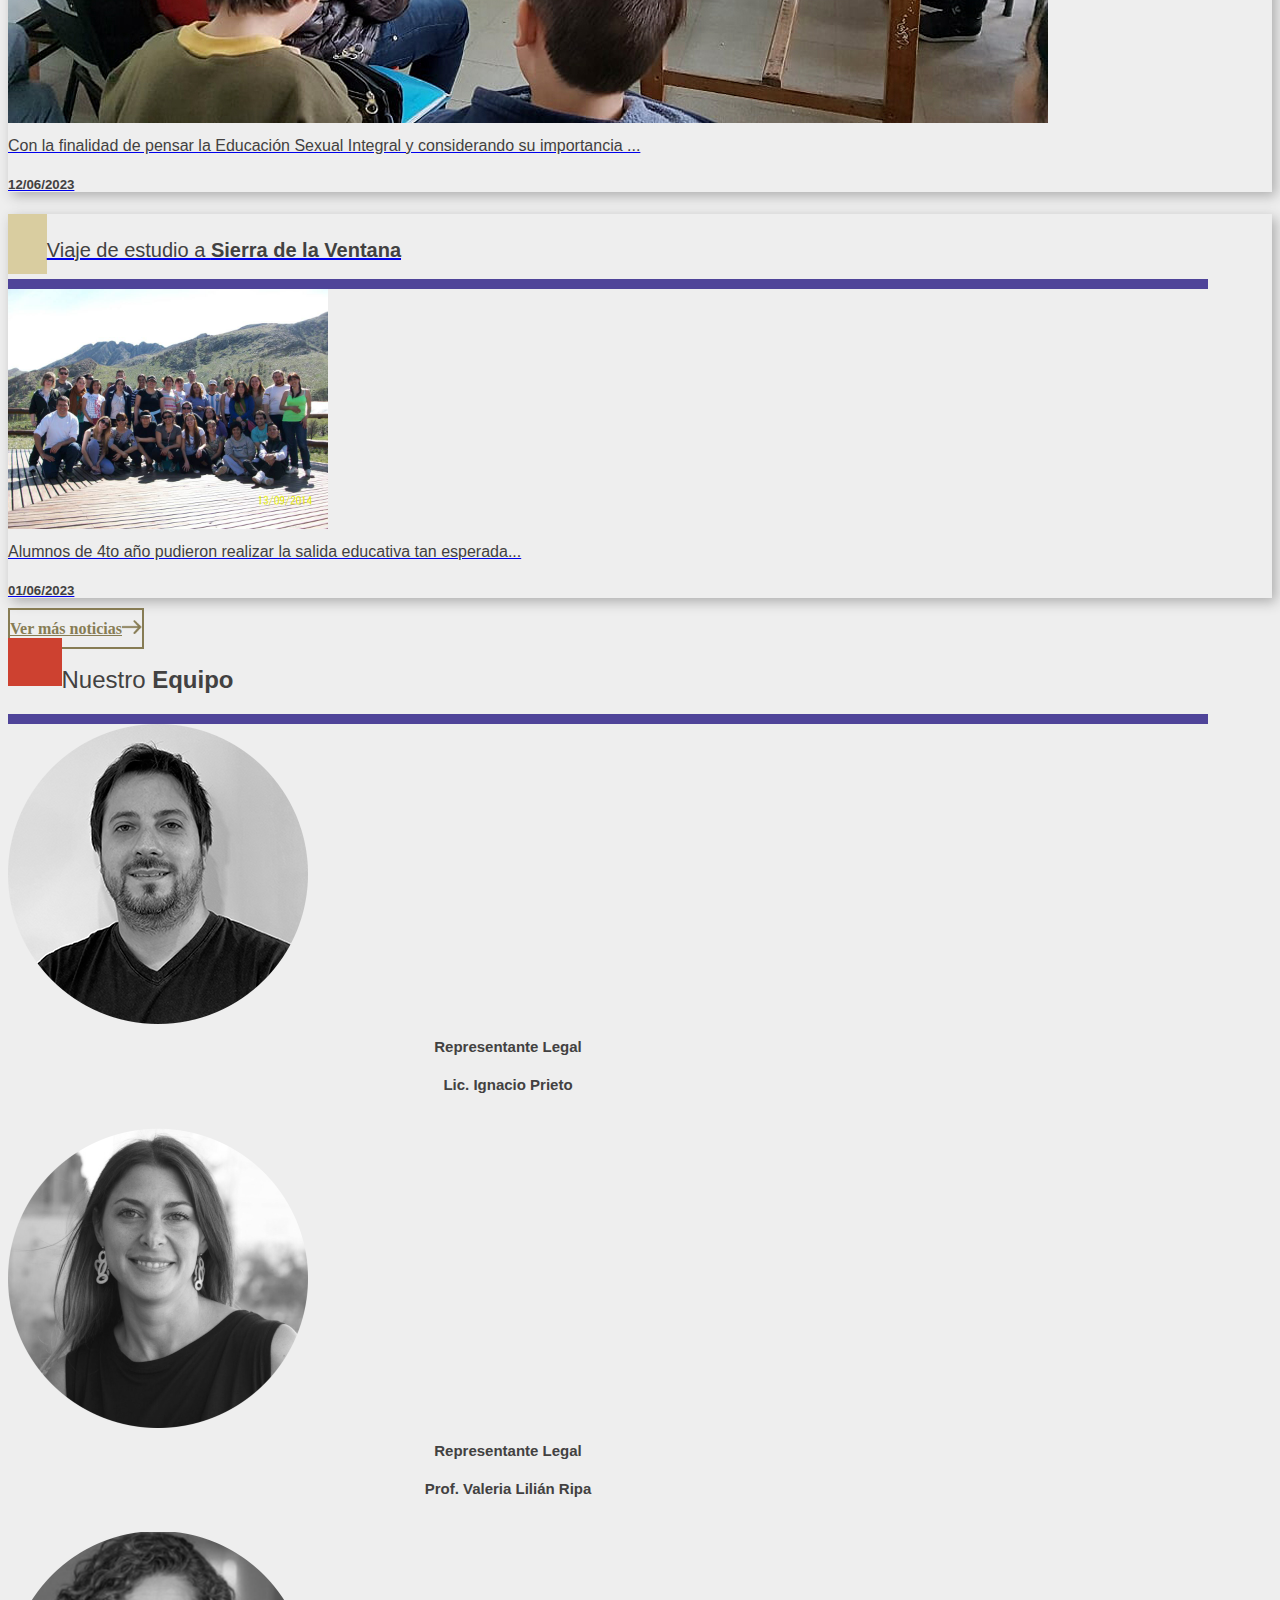
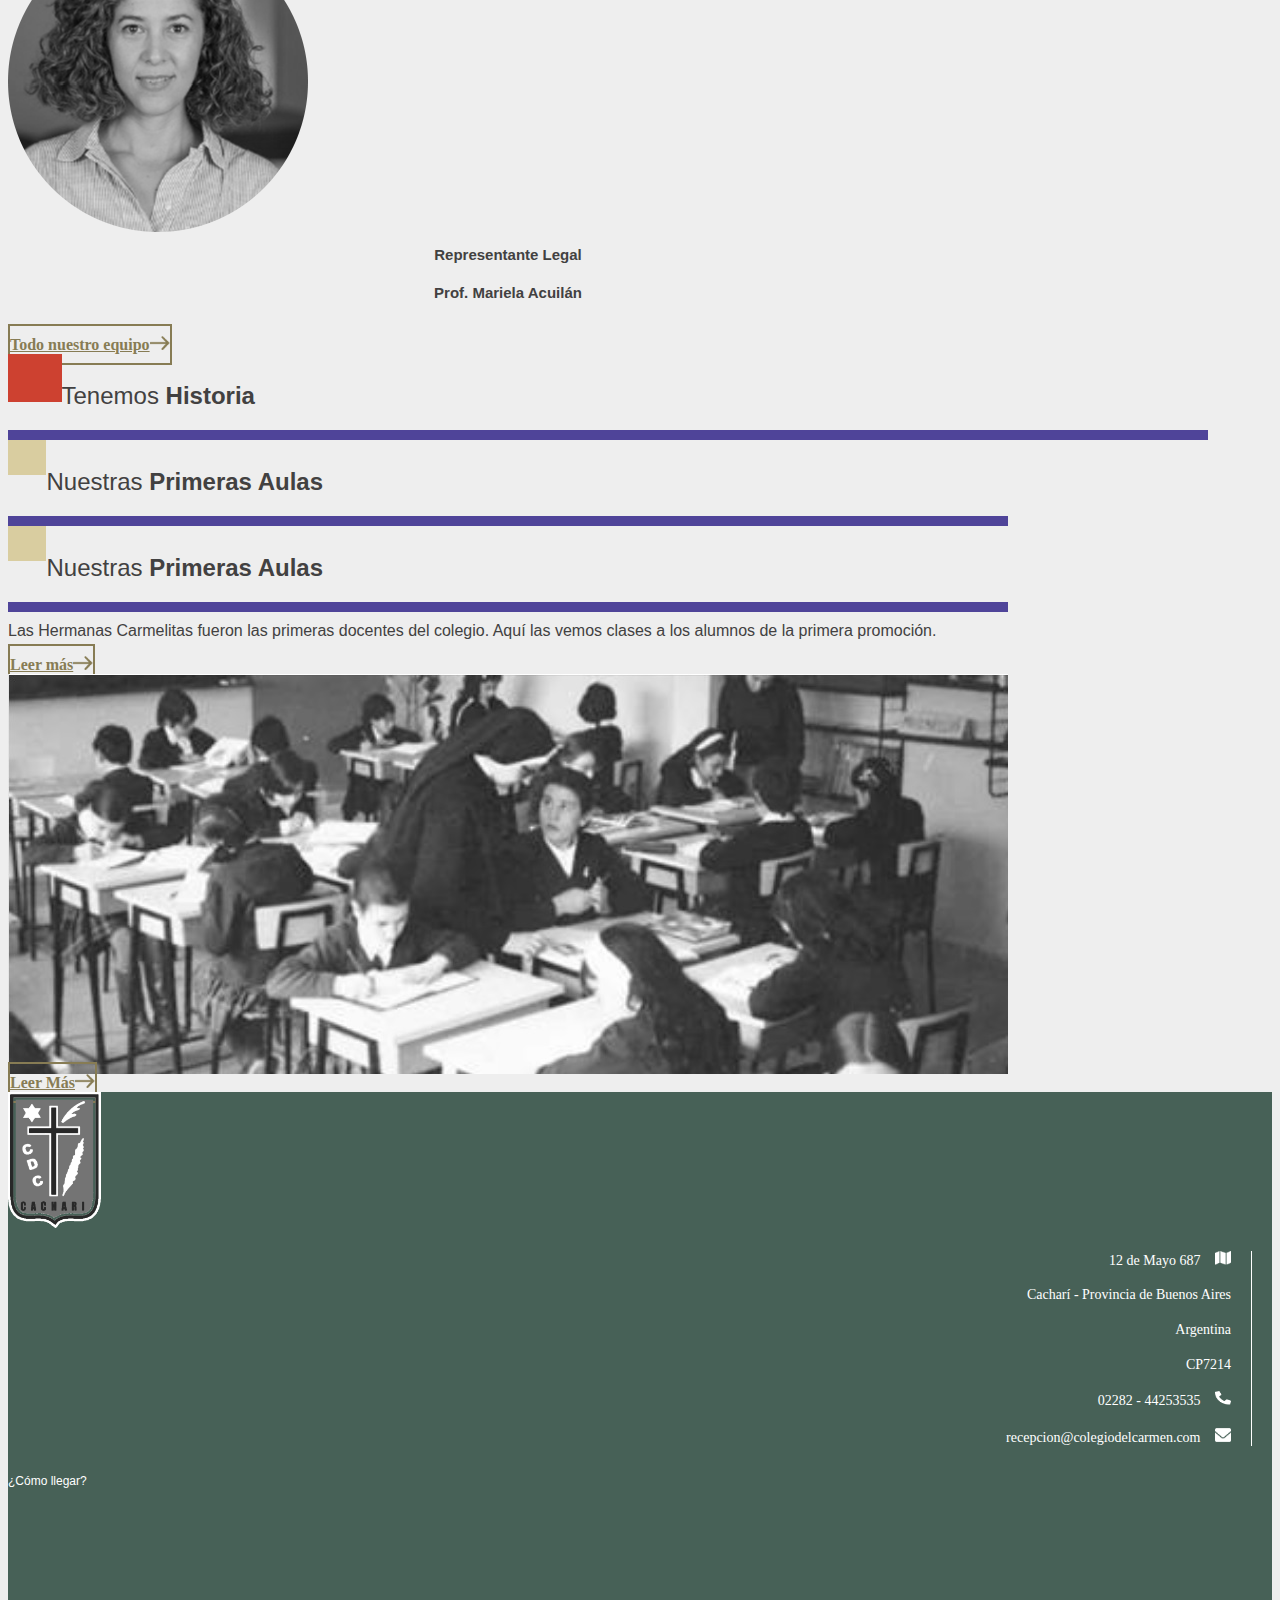
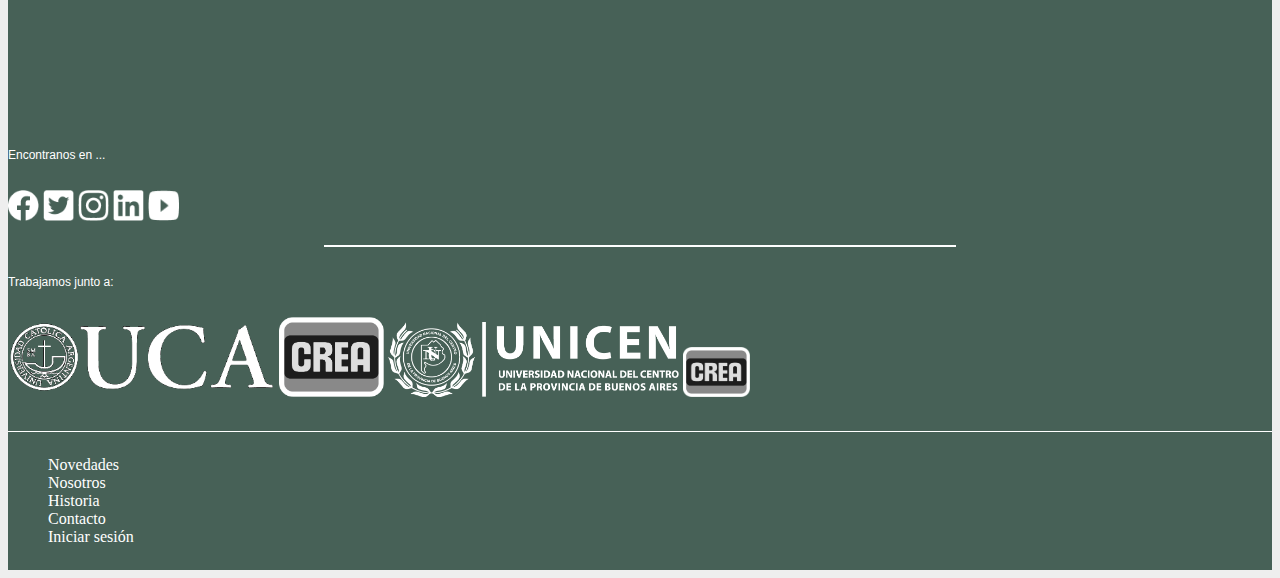
==== commit c9431899: "ajustes v2" ====
--- a/index.html
+++ b/index.html
@@ -115,7 +115,7 @@
 
     </article>
     <div class="container d-flex justify-content-center ps-4 pe-4 w-sm-25 mb-5 mb-sm-0 pt-2">
-        <a class="btn btn-class col-12 col-sm-5" href="news.html" role="button">Ver más noticias<span class="ms-1"><img
+        <a class="btn btn-class col-12 col-sm-5" href="news.html" role="button">Ver más noticias<span class="ms-1 icon-container"><img class="iconn"
                     style="width: 20px;" src="./img/icon-arrow.png" alt=""></span></a>
     </div>
 
@@ -188,7 +188,7 @@
                             class="ms-1"> Primeras Aulas</span></h2>
                 </div>
                 <p class="lh-lg fw-lighter mt-sm-4">
-                    Las Hermanas Carmelitas fueron las primeras docetnes del colegio. Aquí las vemos clases a
+                    Las Hermanas Carmelitas fueron las primeras docentes del colegio. Aquí las vemos clases a
                     los alumnos de la primera promoción.
                 </p>
                 <div class="d-none d-sm-block d-flex justify-content-center w-100 mt-4">
--- a/css/style.css
+++ b/css/style.css
@@ -589,4 +589,11 @@
     left: 80px;
     top: 9px;
 }
-
+a.btn-class:hover{
+    background-color: #898989;
+    color: white !important;
+    border-color: white !important;
+}
+a.btn-class:hover .iconn {
+    filter: grayscale(100%) !important; /* Aplicar filtro al icono al hacer hover */
+  }
